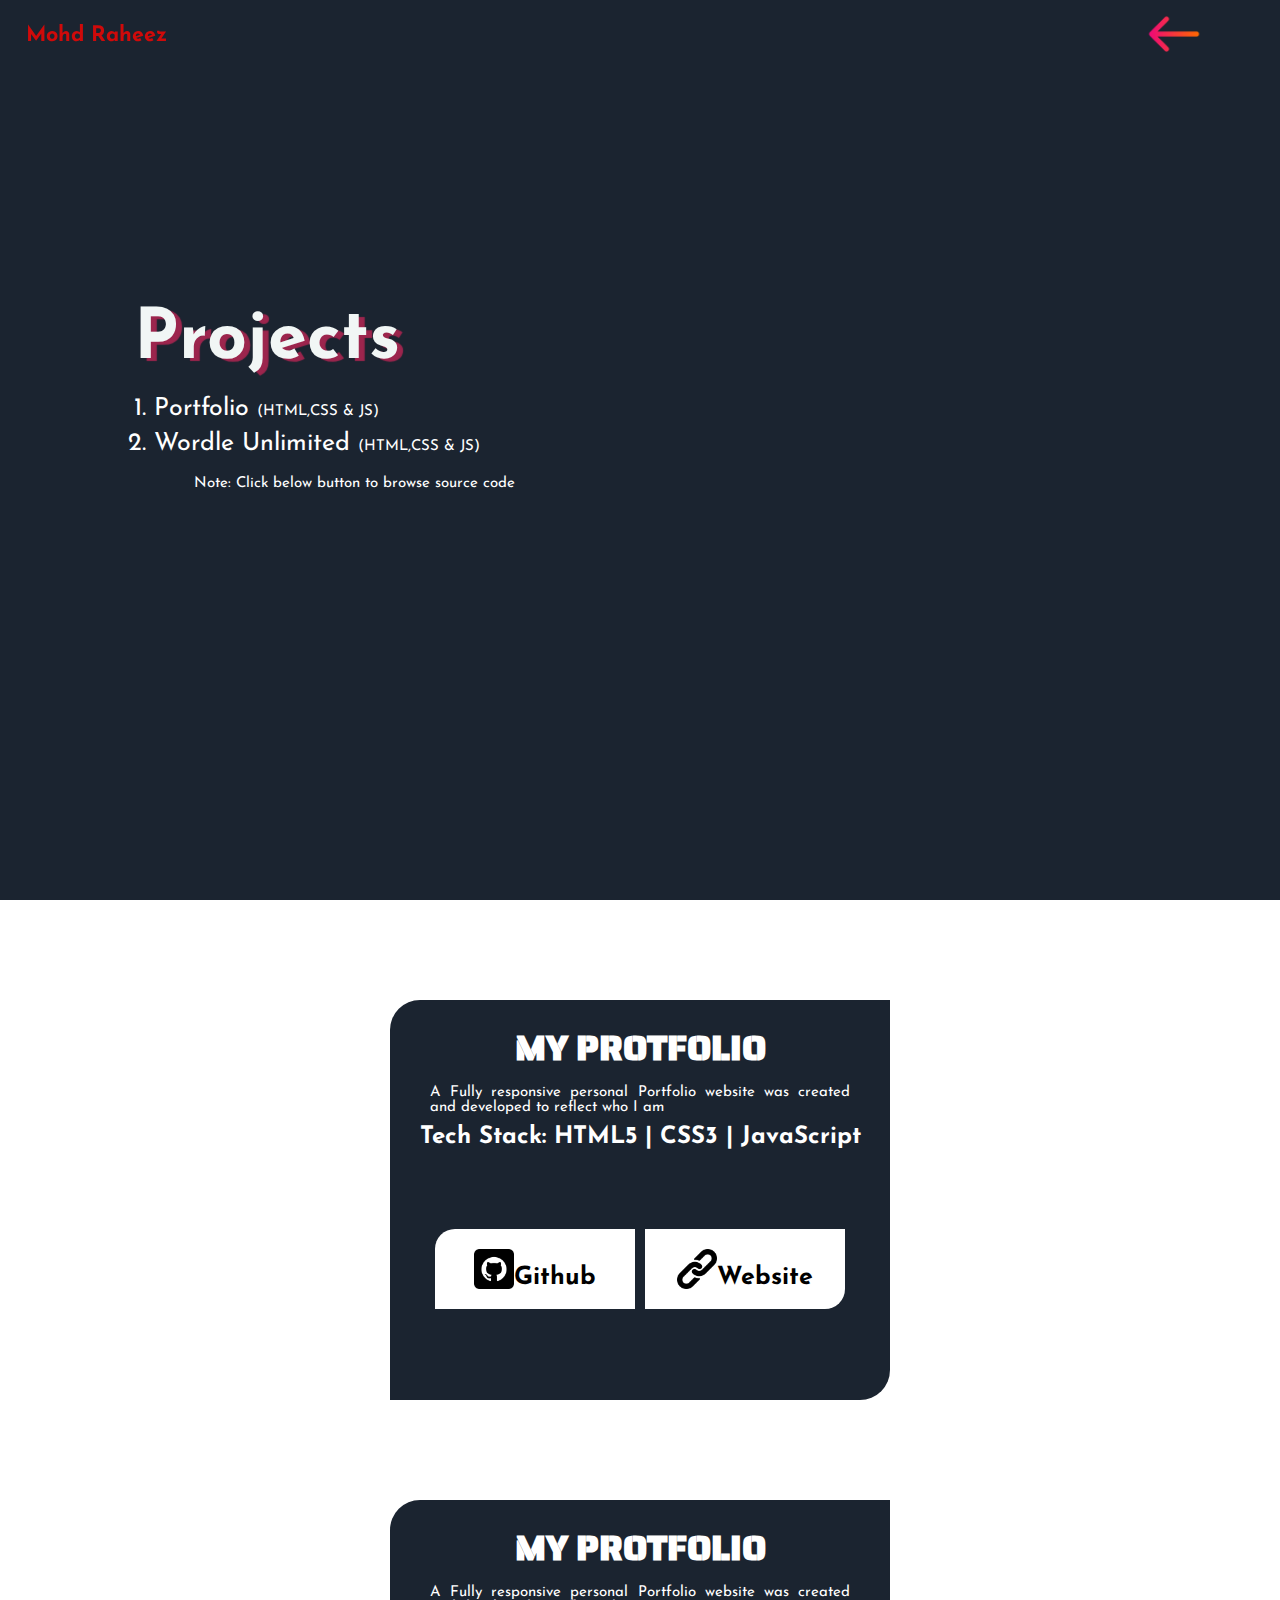
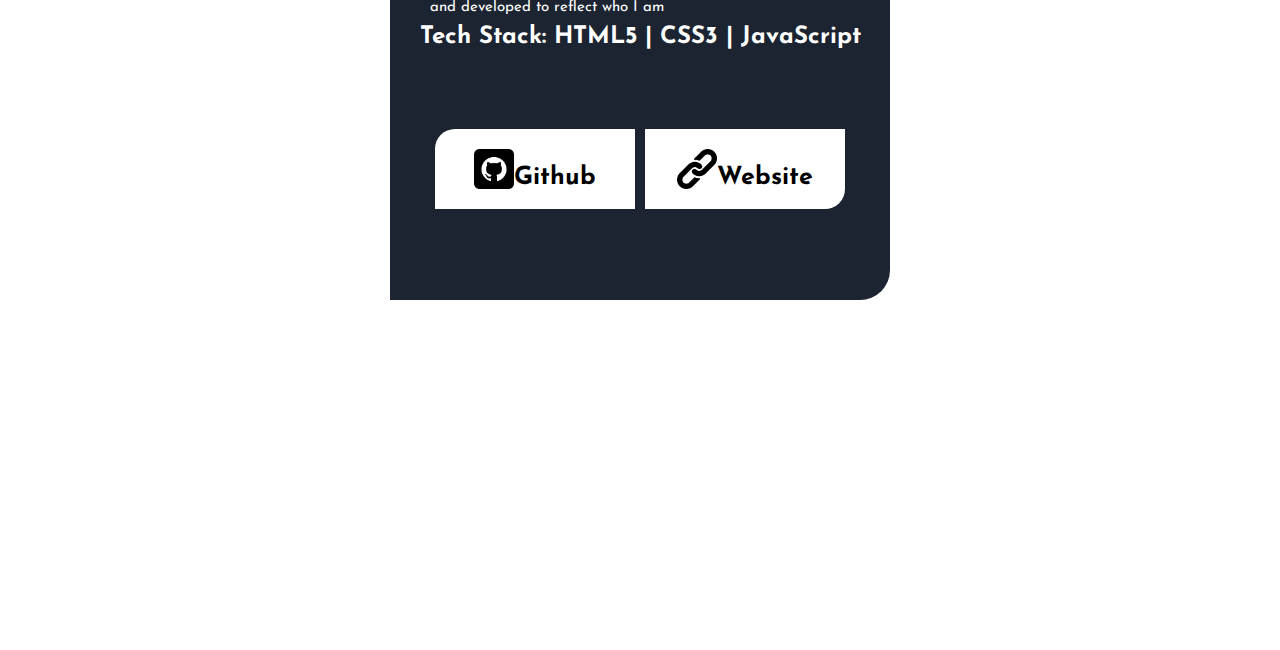
==== project.html @ 9c0777cc "Add files via upload" ====
<!DOCTYPE html>
<html lang="en">
<head>
    <meta charset="UTF-8">
    <meta http-equiv="X-UA-Compatible" content="IE=edge">
    <meta name="viewport" content="width=device-width, initial-scale=1.0">
    <link rel="stylesheet" href="styles.css">
    <link rel="stylesheet" href="project.css">
    <title>mohd raheez</title>
    
</head>
<body>
    <div class="main">
        <div class="nav">
            <div class="navtitle">
                <h2>Mohd Raheez</h2>
            </div>
            <div class="navelem">
                <button class="open"><img class="btnimg" src="public/back.png" alt="back" style="width:60px"></button>
            </div>
        </div>
    </div>

    <div class="projects" id="projects">
        <h1 class="projectheading">Projects</h1>
        <ol class="projectlist">
            <li>Portfolio <span>(HTML,CSS & JS)</span></li>
            <li>Wordle Unlimited <span>(HTML,CSS & JS)</span></li>
            <p>Note: Click below button to browse source code</p>
        </ol>
    </div>

    <div class="projectslist">

        <div class="project1">
            <h1 class="projecthead">MY PROTFOLIO</h1>
            <p>A Fully responsive personal Portfolio website was 
                created and developed to reflect who I am
            </p>
            <h2>Tech Stack: HTML5 | CSS3 | JavaScript </h2>
            <div class="projectitems">
                <div class="item1">
                    <img src="public/github.png" alt="js.png" class="itemimg">
                    <h3>Github</h3>
                </div>
                
                <div class="item2">
                    <img src="public/link.png" alt="link.png" class="itemimg">
                    <h3>Website</h3>
                </div>
            </div>
        </div>

            <div class="project2">
                <h1 class="projecthead">MY PROTFOLIO</h1>
                <p>A Fully responsive personal Portfolio website was 
                    created and developed to reflect who I am
                </p>
                 <h2>Tech Stack: HTML5 | CSS3 | JavaScript </h2>
                 
                <div class="projectitems">
                    <div class="item1">
                        <img src="public/github.png" alt="js.png" class="itemimg">
                        <h3>Github</h3>
                    </div>
                    
                    <div class="item2">
                        <img src="public/link.png" alt="link.png" class="itemimg">
                        <h3>Website</h3>
                    </div>
                </div>
        </div>
    </div>

    <script>
        setTimeout(()=>{
            document.querySelector('.box').style.display = 'none';
        },1500)
    </script>
</body>
</html>
---- styles.css ----
@import url('https://fonts.googleapis.com/css2?family=Josefin+Sans&display=swap');
@import url('https://fonts.googleapis.com/css2?family=Lobster&display=swap');
@import url('https://fonts.googleapis.com/css2?family=Chivo+Mono&display=swap');

* {
    margin: 0;
    padding: 0;
}

body {
    background-color: #1B2430;
    font-family: 'Josefin Sans', sans-serif;
    color: white;
    overflow: hidden;
    height: 600vh;
}

.nav {
    display: flex;
    width: 100%;
    height: 70px;
    justify-content: space-between;
    align-items: center;
    position: fixed;
}

.navelem {
    width: 40%;
    display: flex;
    justify-content: space-around;
    align-items: center;
    margin-right: 5%;
    font-size: 80%;

}

.div1 {
    position: absolute;
    pointer-events: none;
    filter: drop-shadow(0 0 15px rgb(0 0 0 / .5));
    animation: fadeInOut 1s linear infinite;
}

@keyframes fadeInOut {

    0%,
    100% {
        opacity: 0;
    }

    20%,
    80% {
        opacity: 1;
    }
}

.star {
    position: absolute;
    width: 100%;
    height: 100%;
    animation: moveShape 1s linear infinite;
    opacity: 0.4;
}

@keyframes moveShape {
    0% {
        transform: translate(0) rotate(0deg);
    }

    100% {
        transform: translate(100px) rotate(360deg);
    }
}

.b1,
.b2,
.b3,
.b4,
.b5 {
    visibility: hidden;
}

.btn {
    font-family: 'Chivo Mono', monospace;
    height: 40px;
    width: 80px;
    background-color: white;
    color: #1B2430;
    border: #1B2430;
    border-top-left-radius: 10px;
    border-bottom-right-radius: 10px;
    position: relative;
    animation: menuin 1s;
    z-index: 0;
    visibility: visible;
}

.btnout {
    animation: menuout 1s;
}

@keyframes menuin {
    0% {
        opacity: 0;
        left: 550px;
    }

    100% {
        opacity: 1;
        left: 0px;
    }
}

@keyframes menuout {
    0% {
        opacity: 1;
        left: 0;
    }

    100% {
        opacity: 0;
        left: 550px;
    }
}

.btn:hover {
    background-color: #68B984;
    box-shadow: 3px 3px 1px white;
}



.navtitle {
    font-size: 90%;
    margin-left: 2%;
}

.open {
    background: transparent;
    border: transparent;
    z-index: 1;
}

.open>img {
    width: 35px;
}

.sidenav {
    position: fixed;
    display: flex;
    width: 10%;
    height: 100%;
    flex-direction: column-reverse;
    z-index: 0;
    justify-content: center;
    align-items: center;
    bottom: 0;
    background-color: #1B2430;
}

.nav {
    z-index: 1;
}

.navtitle {
    z-index: 1;
}

.hr {
    position: relative;
    width: 20px;
    height: 2px;
    background-color: white;
    margin-bottom: 40px;
}

.hrx {
    position: relative;
    animation: widthincrease 1s;
    width: 40px;
    background-color: #9C254D;
    border-color: #9C254D;
}

@keyframes widthincrease {
    0% {
        width: 20px;
    }

    100% {
        width: 40px;
    }
}

.sidescroller {
    display: flex;
    position: relative;
    bottom: 0;
    flex-direction: column;
    height: 30%;
    justify-content: space-around;
    right: 10%;

}

.scrolltitle {
    transform: rotate(90deg);
}

.scrollhr {
    transform: rotate(90deg);
    margin-top: 70px;
    background-color: white;
}


.sidehr {
    width: 50px;
    margin-bottom: 100px;
}


.box {
    display: flex;
    width: 100%;
    height: 100%;
    justify-content: center;
    align-items: center;
    position: fixed;
    left: 30%;
    top: 0;
    z-index: 0;
}

.a {
    width: 1450px;
    height: 1450px;
    border-radius: 725px;
    background-color: white;
    position: fixed;
    opacity: 0.05;
}

.b {
    width: 1300px;
    height: 1300px;
    border-radius: 650px;
    background-color: white;
    position: fixed;
    opacity: 0.05;
}

.c {
    width: 1150px;
    height: 1150px;
    border-radius: 575px;
    background-color: white;
    position: fixed;
    opacity: 0.05;
}


.d {
    width: 1000px;
    height: 1000px;
    border-radius: 500px;
    background-color: white;
    position: fixed;
    opacity: 0.05;
}


.e {
    background-color: white;
    width: 850px;
    height: 850px;
    border-radius: 425px;
    position: fixed;
    opacity: 0.05;
}

.f {
    background-color: white;
    width: 700px;
    height: 700px;
    border-radius: 350px;
    position: fixed;
    opacity: 0.05;
}

.g {
    background-color: white;
    width: 550px;
    height: 550px;
    border-radius: 275px;
    position: fixed;
    opacity: 0.05;
}

.h {
    width: 400px;
    height: 400px;
    border-radius: 200px;
    background-color: white;
    position: relative;
    opacity: 0.05;
}

.i {
    width: 400px;
    height: 400px;
    border-radius: 200px;
    background-color: white;
    position: relative;
    opacity: 1;
    animation: fadeInG 1.2s;
    background-image: url('public/photo.jpg');
    background-repeat: no-repeat;
    background-size: cover;
    animation-timing-function: ease;

}

@keyframes fadeInG {
    0% {
        opacity: 0;
        right: -60rem;
    }

    100% {
        opacity: 1;
        right: 0;
    }
}


.home,
.about,
.skills,
.projects,
.contact,
.aboutdiv,
.skillsdiv,
.projectdiv,
.contactdiv {
    display: flex;
    flex-direction: column;
    position: absolute;
    left: 10.5%;
    z-index: -1;
    height: 100%;
    justify-content: center;
}


.aboutinnerdiv {
    display: flex;
    flex-direction: row;
    width: 100%;
    align-items: center;
}

.about-img {
    width: 140%;
    z-index: -1;
    float: right;
    position: relative;
    right: 5%;

}

.about,
.aboutdiv {
    top: 100%;
}

.aboutmaincontent {
    z-index: 1;
}

.skills,
.skillsdiv {
    top: 200%;
}

.projects,
.projectdiv {
    top: 300%;
}

.contact,
.contactdiv {
    top: 400%;
    z-index: 1;
}

.first,
.last {
    font-size: 5rem;
    letter-spacing: 3px;
    color: #F1F6F5;
    text-shadow: 10px 3px 10px black;
}

.headinghr,
.headinghr2,
.contacthr,
.contacthr2 {
    width: 100px;
    height: 5px;
    background-color: #9C254D;
    border-radius: 1px;
    border-color: #9C254D;
}

.headinghr,
.contacthr {
    position: relative;
    top: 5px;
    left: 1%;
}

.headinghr2,
.contacthr2 {
    position: relative;
    top: 20px;
    left: 10%;
}

.skill {
    position: relative;
    top: 55px;
    left: 1%;
    font-size: 25px;
}


.mail {
    font-size: 25px;
    text-decoration: none;
    color: white;
    cursor: pointer;
}

.mail:hover {
    opacity: 0.3;
    color: #D1D1D1;
}

.social {
    display: block;
    z-index: 1;
}

.projectlist{
    width: 500px;
    height: 200px;
    padding-left: 20px;
    padding-top: 20px;
}

.projectlist >li{
    margin-bottom: 10px;
    font-size: 25px;
}

.projectlist >li >span,.projectlist>p{
    font-size: 15px;
}

.projects{
    z-index: 0;
}
.showmore{
    position: relative;
    width: 200px;
    height: 50px;
    border-radius: 50px;
    border:none;
    background-color:#D2001A;
    color:white;
    font-family: 'Josefin Sans', sans-serif;
    font-size: 20px;
}

.showmore:hover{
    animation: moveup 1s;
    top:-10px;
    opacity:0.7;

}

@keyframes moveup {
    0%{
        top:0;
        opacity: 1;
    }
    100%{
        top:-10px;
    }
}



#instagram,
#linkedin,
#github,
#facebook,
#twitter{
    color:white;
}

#instagram:hover {
    color: #C13584;
}

#linkedin:hover {
    color: #0077b5;
}

#github:hover {
    color: black;
}

#facebook:hover {
    color: #4267B2;
}

#twitter:hover {
    color: #00ACEE;
}



.aboutheading,
.skillsheading,
.projectheading {
    color: #F1F6F5;
    text-shadow: 6px 3px 1px #9C254D;
    font-size: 70px;
}

.contactheading {
    color: #F1F6F5;
    text-shadow: 6px 3px 1px #9C254D;
    font-size: 5rem;
    letter-spacing: 4px;
}

.aboutcontent,
.skillcontent,
.contactinfo {
    font-family: 'Chivo Mono', monospace;
    margin-top: 20px;
    font-size: 21px;
    text-align: justify;
    width: 95%;
}
.aboutcontent {
    font-size: 21px;
}

.aboutlink {
    margin-top: 10%;
}

.aboutcontentdiv,
.skillcontentdiv,
.contactcontentdiv {
    width: 600px;
}

.skilllist {
    background-color: transparent;
    width: 620px;
    height: 650px;
    position: absolute;
    right: -105%;
    z-index: -1;

}

.skillset {
    background-color: white;
    opacity: 0.4;
    box-shadow: 20px 20px 0px black;
}

.list {
    font-family: 'Josefin Sans', sans-serif;
    display: flex;
    flex-direction: column;
    justify-content: space-between;
    height: 90%;
    color: black;
    z-index: 1;
    opacity: 1;
    list-style-type: none;
    padding: 30px;
}

.listhr {
    height: 2px;
    border-color: black;
    background: rgb(0, 34, 68);
}

.C {
    background: linear-gradient(to right, black 85%, white 85%);
}

.cpp {
    background: linear-gradient(to right, black 90%, white 90%);
}

.java {
    background: linear-gradient(to right, black 70%, white 70%);
}

.python {
    background: linear-gradient(to right, black 65%, white 65%);
}

.js {
    background: linear-gradient(to right, black 90%, white 90%);
}

.html {
    background: linear-gradient(to right, black 85%, white 85%);
}

.css {
    background: linear-gradient(to right, black 90%, white 90%);
}

.nodeJS {
    background: linear-gradient(to right, black 50%, white 50%);
}

.express {
    background: linear-gradient(to right, black 50%, white 50%);
}

.GG {
    background: linear-gradient(to right, black 60%, white 60%);
}

.sql {
    background: linear-gradient(to right, black 60%, white 60%);
}

.mongoDB {
    background: linear-gradient(to right, black 40%, white 40%);
}

.skillspan,
.aboutname {
    font-family: 'Josefin Sans', sans-serif;
    color: #F1F6F5;
    text-shadow: 3px 1px 1px #9C254D;
}

.fadein {
    animation: fadein 1.2s;
}

@keyframes fadein {
    0% {
        opacity: 0;
        left: -60rem;
    }

    100% {
        opacity: 1;
        left: 10%;
    }
}

.fadeout {
    animation: fadeout 1.2s;
}

@keyframes fadeout {
    0% {
        opacity: 1;
        top: 0%;
    }

    100% {
        opacity: 0;
        top: -100%;
    }
}

.fadeoutabout {
    animation: fadeoutabout 1.5s;
}

.fadeoutskills {
    animation: fadeoutskills 1.5s;
}

.fadeoutprojects {
    animation: fadeoutprojects 1.5s;
}

.fadeoutcontact {
    animation: fadeoutcontact 1.5s;
}

@keyframes fadeoutabout {
    0% {
        opacity: 1;
        top: 100%;
    }

    100% {
        opacity: 0;
        top: 0%;
    }
}

@keyframes fadeoutskills {
    0% {
        opacity: 1;
        top: 200%;
    }

    100% {
        opacity: 0;
        top: 100%;
    }
}

@keyframes fadeoutprojects {
    0% {
        opacity: 1;
        top: 300%;
    }

    100% {
        opacity: 0;
        top: 200%;
    }
}

@keyframes fadeoutcontact {
    0% {
        opacity: 1;
        top: 400%;
    }

    100% {
        opacity: 0;
        top: 300%;
    }
}

@media screen and (max-width: 1100px) {
    .about-img {
        width: 600px;
        right: 60%;
    }
}



@media screen and (max-width: 999px) {

    .a {
        width: 1000px;
        height: 1000px;
        border-radius: 500px;
    }

    .b {
        width: 900px;
        height: 900px;
        border-radius: 450px;
    }

    .c {
        width: 800px;
        height: 800px;
        border-radius: 400px;
    }

    .d {
        width: 700px;
        height: 700px;
        border-radius: 350px;
    }

    .e {
        width: 600px;
        height: 600px;
        border-radius: 300px;
    }

    .f {
        width: 500px;
        height: 500px;
        border-radius: 250px;
    }

    .g {
        width: 400px;
        height: 400px;
        border-radius: 200px;
    }

    .h,
    .i {
        width: 300px;
        height: 300px;
        border-radius: 150px;
    }

    .about-img {
        content: url("public/aboutres.jpg");
        width: 450px;
        right: 90%;
    }
}


@media screen and (max-width: 768px) {


    .navelem,
    .navtitle {
        font-size: 80%;
    }

    .navtitle {
        margin-left: 10%;
    }

    .sidenav {

        width: 100%;
        height: 50px;
        flex-direction: row-reverse;
        justify-content: space-between;
        bottom: 0px;
    }

    .hr {
        width: 20px;
        height: 2px;
        background-color: white;
        margin-bottom: 150%;
    }

    .hrx {
        width: 30px;
        background-color: #CF1020;
        animation: widthincrease 1s;
    }

    @keyframes widthincrease {
        0% {
            width: 20px;
        }

        100% {
            width: 30px;
        }
    }

    .sidehr {
        width: 30px;
        position: relative;
        left: 35%;
        transform: rotate(-90deg);
        margin-top: 0;
        margin-bottom: 0px;
    }

    .sidescroller {
        display: flex;
        position: relative;
        right: 5%;
        align-items: center;
        flex-direction: row;

    }

    .scrolltitle {
        font-size: 13px;
        position: relative;
        right: 10%;
        transform: rotate(0deg);
    }

    .scrollhr {
        background-color: white;
        width: 1px;
        height: 25px;
        transform: rotate(0deg);
        margin-top: 0px;
    }

    .box {
        height: 100%;
        position: fixed;
        left: 0;
        top: -29%;
    }

    .a {
        width: 650px;
        height: 650px;
        border-radius: 325px;
    }

    .b {
        width: 570px;
        height: 570px;
        border-radius: 285px;
    }

    .c {
        width: 500px;
        height: 500px;
        border-radius: 250px;
    }

    .d {
        width: 440px;
        height: 440px;
        border-radius: 220px;
    }

    .e {
        width: 380px;
        height: 380px;
        border-radius: 190px;
    }

    .f {
        width: 320px;
        height: 320px;
        border-radius: 165px;
    }

    .g {
        width: 260px;
        height: 260px;
        border-radius: 130px;
    }

    .h {
        width: 200px;
        height: 200px;
        border-radius: 100px;
    }

    .home {
        width: 80%;
        top: 0%;
        left: 10%;
    }

    .first,
    .last,
    .aboutheading,
    .skillsheading,
    .projectheading,
    .contactheading {
        font-size: 2.5rem;
        letter-spacing: 2px;
    }

    .headinghr,
    .headinghr2 {
        width: 55px;
        height: 3px;
        border-radius: 10px;
    }

    .aboutcontent,
    .skillcontent {
        font-size: 1.1rem;
    }

    .aboutcontentdiv,
    .skillcontentdiv,
    .contactcontentdiv {
        width: 330px;
    }

    .aboutlink {
        margin-top: 10%;
        font-size: 1.5rem;
    }

    .headinghr2 {
        top: 14px;
    }

    .skill {
        top: 22px;
        font-size: 22px;
    }

    .contacthr,
    .contacthr2 {
        width: 100px;
        height: 2px;
    }

    .contacthr2 {
        position: relative;
        left: 15%;
        margin-top: 10px;
    }

    .mail {
        font-size: 1.2rem;
    }


}

@media screen and (max-width: 281px) {
    .sidescroller {
        right: 5%;
    }

    .scrolltitle {
        font-size: 10px;
        right: 5%;
    }

    .hr {
        margin-bottom: 100%;
    }

    .aboutcontentdiv,
    .skillcontentdiv,
    .contactcontentdiv {
        width: 250px;
    }

    .aboutcontent,
    .skillcontent {
        font-size: 0.8rem;
    }
}


@media screen and (max-width:768px) {
    .about-img {
        width: 370px;
        right: 10%;
        opacity: 1;
    }
}

@media screen and (max-width:541px) {
    .about-img {
        width: 300px;
        right: 60%;
        opacity: 1;
    }
}

@media screen and (max-width:415px) {
    .about-img {
        width: 290px;
        right: 95%;
    }
}

@media screen and (max-width:376px) {
    .about-img {
        width: 280px;
        right: 100%;
    }
}


@media screen and (max-width:361px) {
    .about-img {
        width: 275px;
        right: 105%;
    }
}


@media screen and (max-width:281px) {
    .about-img {
        width: 220px;
        right: 105%;
    }
}
---- project.css ----
@import url('https://fonts.googleapis.com/css2?family=Saira+Stencil+One&display=swap');
body{
    background-color: white;
    overflow:inherit;
    height:100vh;
}

.main{
    background-color: #1B2430;
    width:100%;
    height:100vh;
}

.navelem{
    width: 6.5%;
}

.navtitle{
    color:#CF0A0A;
}
.projects{
    top:0;
}

.projectslist{
    display: flex;
    width:100%;
    height: 150%;
    flex-direction: column;
    position: absolute;
    top:100%;
    align-items: center;
}

.project1,.project2{
    width:500px;
    height: 400px;
    background-color:#1B2430;
    display: flex;
    align-items: center;
    flex-direction: column;
    margin-top: 100px;
    border-top-left-radius: 30px;
    border-bottom-right-radius: 30px;
}



p{
    text-align: justify;
    padding:40px;
    padding-top:10px;
    padding-bottom: 10px;
    font-size: 15px;
}

.projecthead{
    font-family: 'Saira Stencil One', cursive;
    padding-top: 20px;
    font-size:35px;
}

.projectitems{
    display: flex;
    position: relative;
    top: 20%;
    justify-content: space-around;
}

.item1,.item2{
    display: flex;
    background-color: white;
    width: 200px;
    margin-right: 10px;
    height: 80px;
    justify-content: center;
    align-items: center;
    flex-direction: row;
}

.item1{
    border-top-left-radius: 20px;
}

.item2{
    border-bottom-right-radius: 20px;
}

.item1>h3,.item2>h3{
    font-size: 25px;
    position: relative;
    top:10%;
    color:black
}

.item2{
    margin-right: 0;
}

.itemimg{
    width: 40px;
    height: 40px;
}
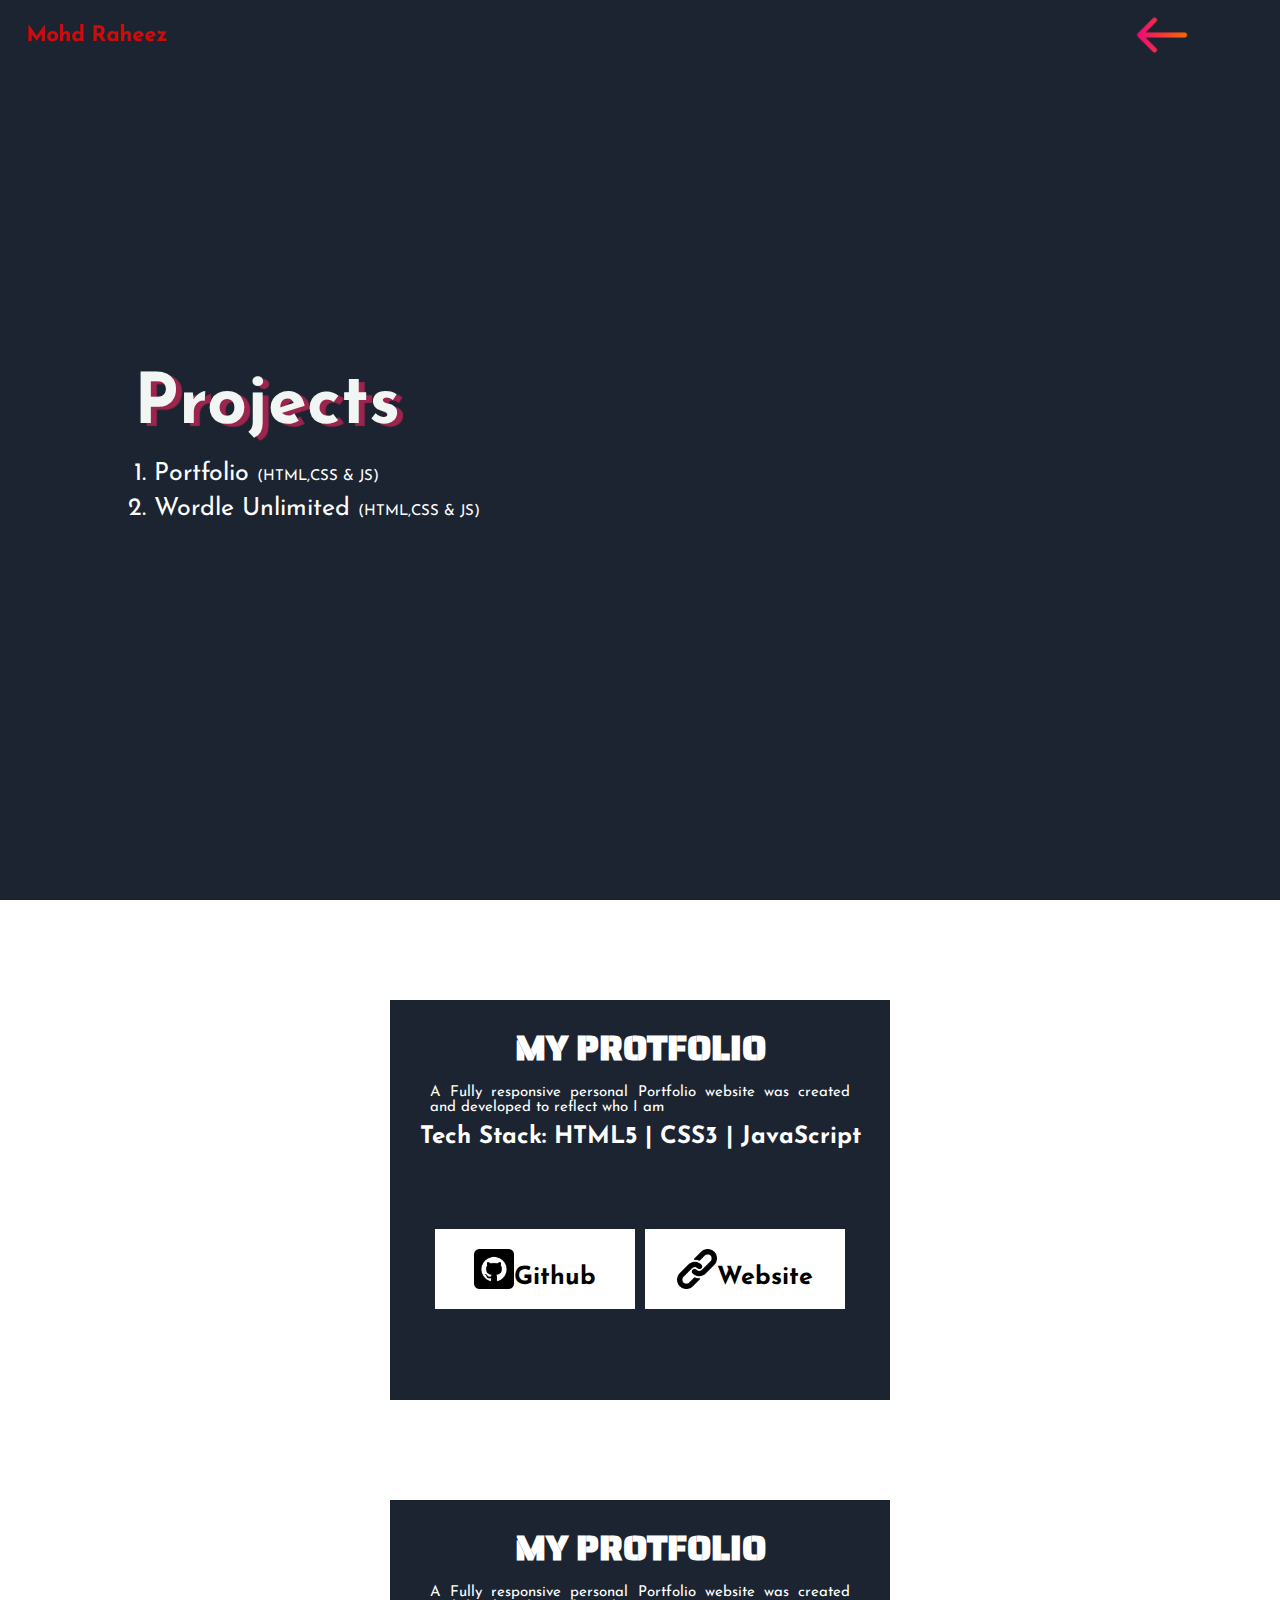
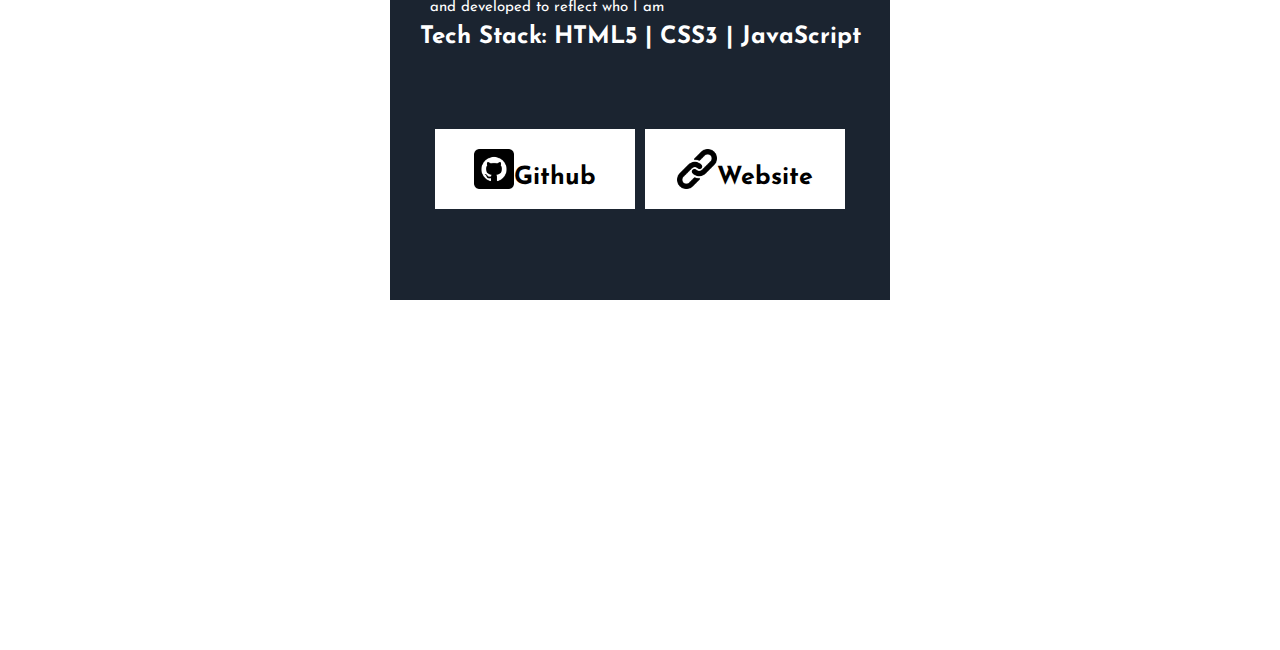
==== commit a6c52fff: "Add files via upload" ====
--- a/project.html
+++ b/project.html
@@ -16,7 +16,7 @@
                 <h2>Mohd Raheez</h2>
             </div>
             <div class="navelem">
-                <button class="open"><img class="btnimg" src="public/back.png" alt="back" style="width:60px"></button>
+                <button class="open"><img class="pbtnimg" src="public/back.png" alt="back" style="width:60px"></button>
             </div>
         </div>
     </div>
@@ -26,7 +26,6 @@
         <ol class="projectlist">
             <li>Portfolio <span>(HTML,CSS & JS)</span></li>
             <li>Wordle Unlimited <span>(HTML,CSS & JS)</span></li>
-            <p>Note: Click below button to browse source code</p>
         </ol>
     </div>
 
@@ -69,13 +68,15 @@
                         <h3>Website</h3>
                     </div>
                 </div>
-        </div>
+            </div>
+            
     </div>
 
     <script>
-        setTimeout(()=>{
-            document.querySelector('.box').style.display = 'none';
-        },1500)
+        document.querySelector('.open').addEventListener('click',()=>{
+            window.location.href = 'index.html#projects';
+        })
+
     </script>
 </body>
 </html>--- a/styles.css
+++ b/styles.css
@@ -34,13 +34,6 @@
 
 }
 
-.div1 {
-    position: absolute;
-    pointer-events: none;
-    filter: drop-shadow(0 0 15px rgb(0 0 0 / .5));
-    animation: fadeInOut 1s linear infinite;
-}
-
 @keyframes fadeInOut {
 
     0%,
@@ -51,24 +44,6 @@
     20%,
     80% {
         opacity: 1;
-    }
-}
-
-.star {
-    position: absolute;
-    width: 100%;
-    height: 100%;
-    animation: moveShape 1s linear infinite;
-    opacity: 0.4;
-}
-
-@keyframes moveShape {
-    0% {
-        transform: translate(0) rotate(0deg);
-    }
-
-    100% {
-        transform: translate(100px) rotate(360deg);
     }
 }
 
@@ -86,9 +61,9 @@
     width: 80px;
     background-color: white;
     color: #1B2430;
-    border: #1B2430;
-    border-top-left-radius: 10px;
-    border-bottom-right-radius: 10px;
+    border-top-left-radius: 0 ;
+    border-bottom-right-radius: 0; 
+    border:1px solid #1B2430;
     position: relative;
     animation: menuin 1s;
     z-index: 0;
@@ -114,12 +89,10 @@
 @keyframes menuout {
     0% {
         opacity: 1;
-        left: 0;
     }
 
     100% {
         opacity: 0;
-        left: 550px;
     }
 }
 
@@ -139,6 +112,7 @@
     background: transparent;
     border: transparent;
     z-index: 1;
+    margin-right: 2%;
 }
 
 .open>img {
@@ -454,7 +428,6 @@
 
 .projectlist{
     width: 500px;
-    height: 200px;
     padding-left: 20px;
     padding-top: 20px;
 }
@@ -481,6 +454,7 @@
     color:white;
     font-family: 'Josefin Sans', sans-serif;
     font-size: 20px;
+    margin-top: 5%;
 }
 
 .showmore:hover{
@@ -582,7 +556,7 @@
 
 .skillset {
     background-color: white;
-    opacity: 0.4;
+    opacity: 0.7;
     box-shadow: 20px 20px 0px black;
 }
 
@@ -836,6 +810,14 @@
         margin-left: 10%;
     }
 
+    .open {
+        margin-right: 5%;
+    }
+
+    .open>img {
+        width: 25px;
+    }
+
     .sidenav {
 
         width: 100%;
@@ -972,6 +954,10 @@
         letter-spacing: 2px;
     }
 
+    .skillsheading{
+        font-size: 2.1rem;
+    }
+
     .headinghr,
     .headinghr2 {
         width: 55px;
@@ -979,11 +965,12 @@
         border-radius: 10px;
     }
 
-    .aboutcontent,
+    .aboutcontent{
+        font-size: 1rem;
+    }
     .skillcontent {
-        font-size: 1.1rem;
-    }
-
+        font-size: 0.8rem;
+    }
     .aboutcontentdiv,
     .skillcontentdiv,
     .contactcontentdiv {
@@ -1020,6 +1007,65 @@
         font-size: 1.2rem;
     }
 
+    .skills{
+        display: flex;
+        flex-direction: column;
+    }
+
+
+    .skilllist {
+        position: relative;
+        width: 90%;
+        height: 40%;
+        right: 0%;
+        left: 0;    
+        background-color: white;
+    }
+    
+    .skillset {
+        display: none;
+    }
+    
+    .list {
+        height: 90%;
+        padding: 20px;
+        font-size: 12px;
+    }
+
+    .projectlist{
+        width: 90%;
+    }
+
+    .navelem {
+        width: 30%;
+        position: absolute;
+        align-items: center;
+        flex-direction: column;
+        right: 0%;
+        top:65%;
+        margin-right: 0%;
+        font-size: 80%;
+    }
+
+    .btn{
+        border-top-left-radius: 0 ;
+        border-bottom-right-radius: 0; 
+        border:1px solid #1B2430;
+        animation: menuin .5s;
+    }
+
+    @keyframes menuout {
+        0% {
+            opacity: 1;
+            left: 0;
+        }
+    
+        100% {
+            opacity: 0;
+            left: 550px;
+        }
+    }
+
 
 }
 
--- a/project.css
+++ b/project.css
@@ -2,13 +2,28 @@
 body{
     background-color: white;
     overflow:inherit;
-    height:100vh;
+    height:200vh;
+}
+
+.nav{
+    position:absolute;
+    z-index: 1;
 }
 
 .main{
     background-color: #1B2430;
     width:100%;
     height:100vh;
+}
+
+.pbtnimg{
+    display: block;
+    height: 60px;
+}
+
+.open{
+    z-index: 1;
+    position: absolute;
 }
 
 .navelem{
@@ -40,11 +55,7 @@
     align-items: center;
     flex-direction: column;
     margin-top: 100px;
-    border-top-left-radius: 30px;
-    border-bottom-right-radius: 30px;
 }
-
-
 
 p{
     text-align: justify;
@@ -78,14 +89,6 @@
     flex-direction: row;
 }
 
-.item1{
-    border-top-left-radius: 20px;
-}
-
-.item2{
-    border-bottom-right-radius: 20px;
-}
-
 .item1>h3,.item2>h3{
     font-size: 25px;
     position: relative;
@@ -102,3 +105,38 @@
     height: 40px;
 }
 
+@media screen and (max-width:768px) {
+    .project1,.project2{
+        width:300px;
+        height: 300px;
+    }
+
+    .item1,.item2{
+        width: 100px;
+        margin-right: 10px;
+        height: 50px;
+    }
+
+    .itemimg{
+        width: 20px;
+        height: 20px;
+    }
+
+    h2{
+        font-size: 15px;
+    }
+
+    .item1>h3,.item2>h3{
+        font-size: 15px;
+    }
+
+    .projecthead{
+        font-size:25px;
+    }
+
+    .open{
+        right: 10px;
+        bottom:-20px;
+    }
+    
+}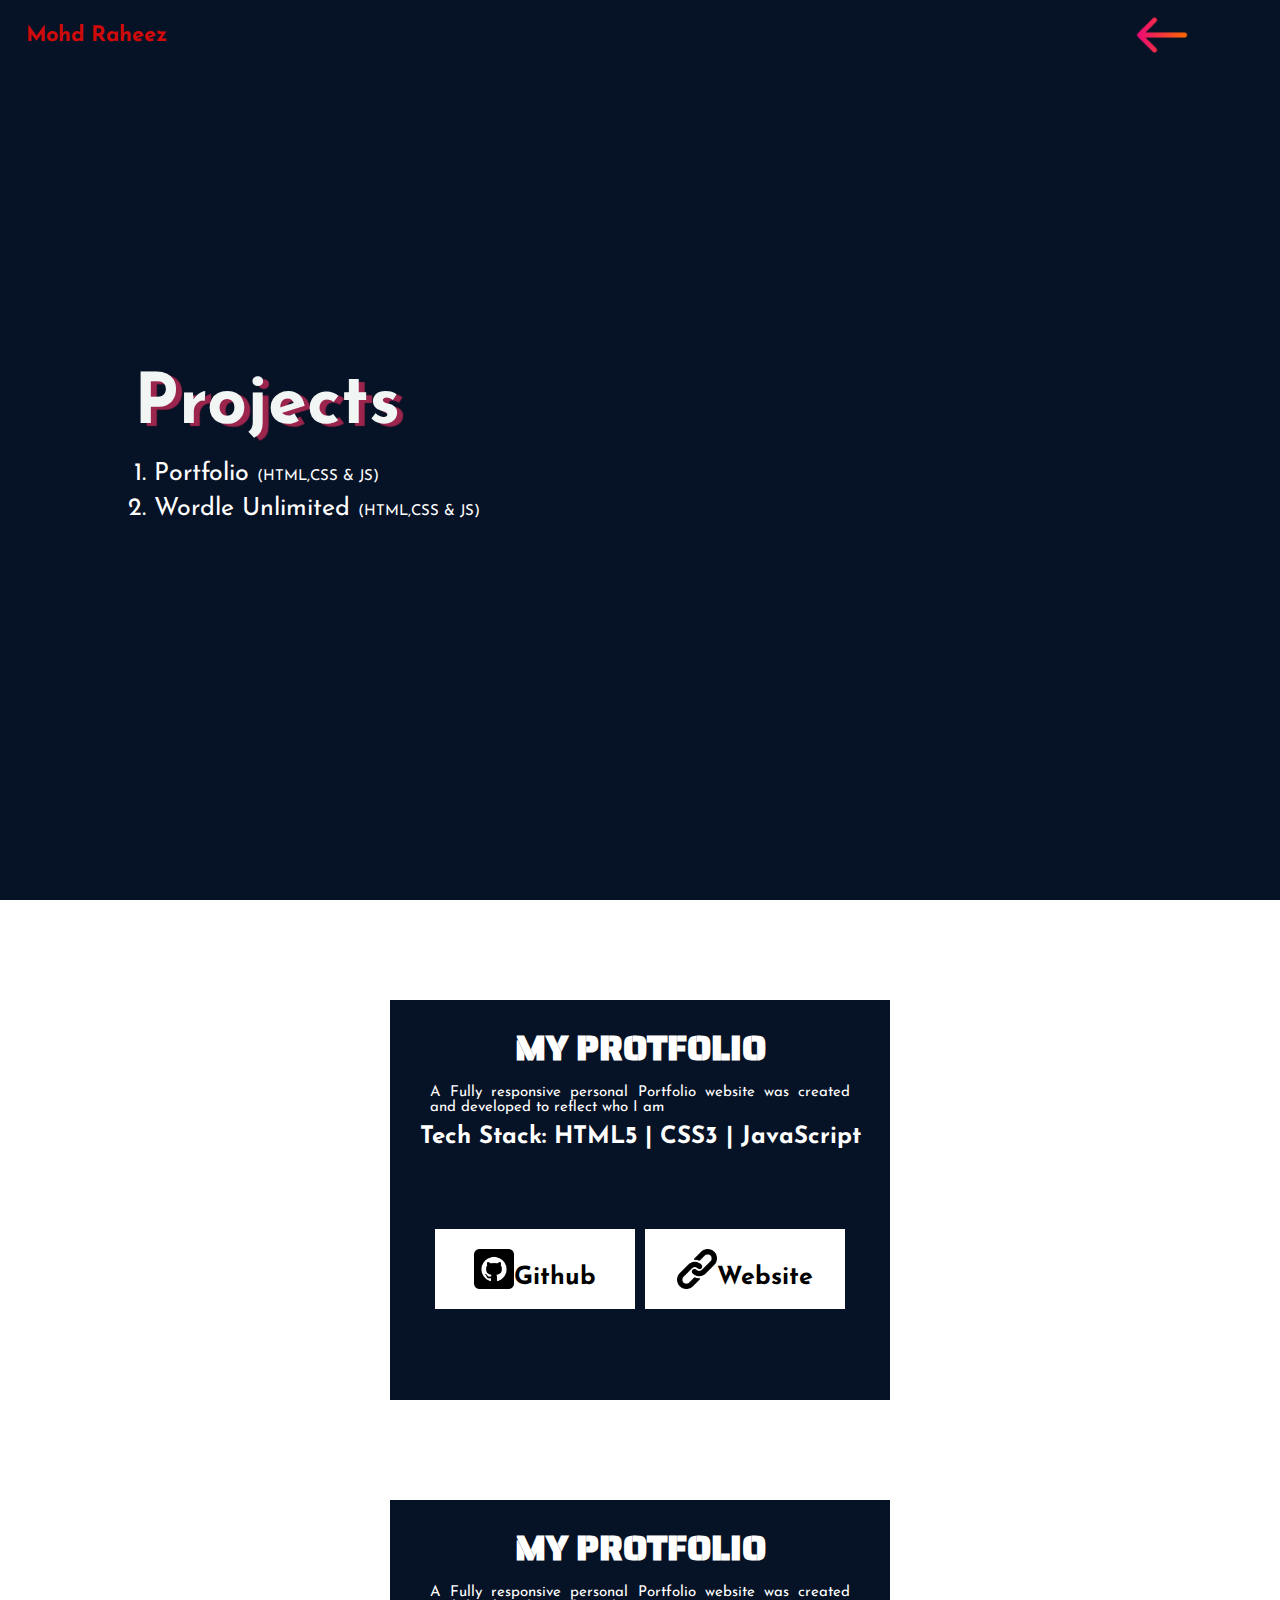
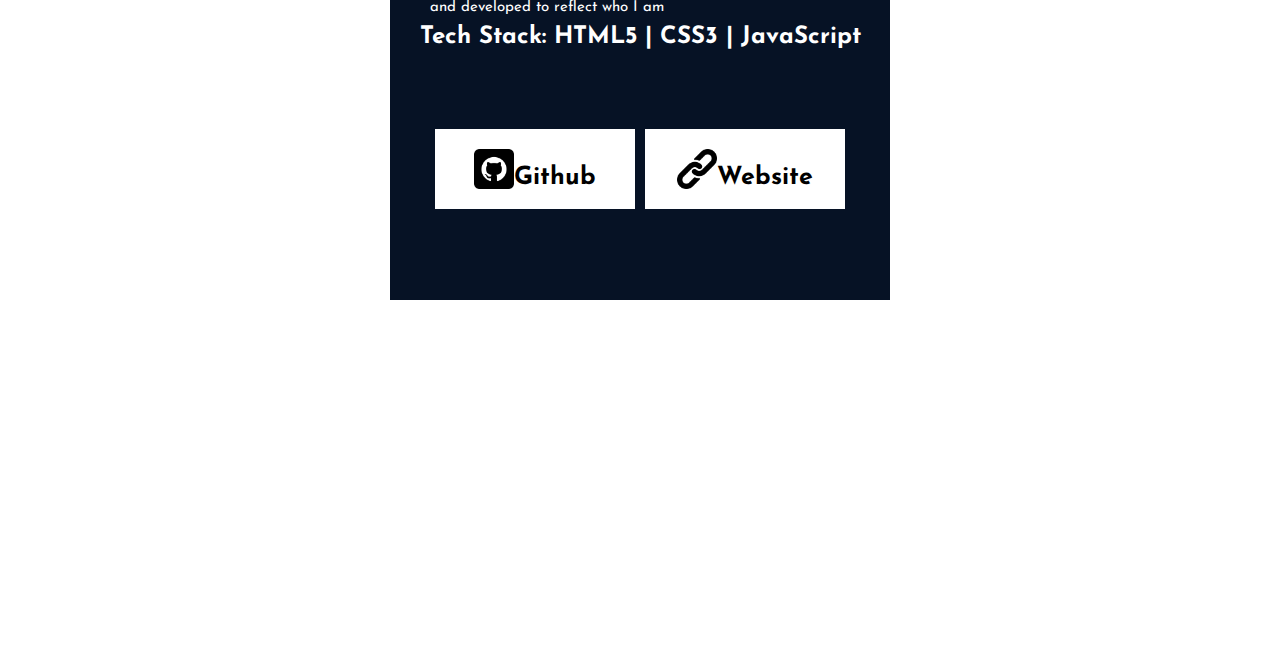
==== commit de313cc7: "Add files via upload" ====
--- a/project.html
+++ b/project.html
@@ -10,6 +10,7 @@
     
 </head>
 <body>
+    
     <div class="main">
         <div class="nav">
             <div class="navtitle">
--- a/styles.css
+++ b/styles.css
@@ -13,6 +13,27 @@
     color: white;
     overflow: hidden;
     height: 600vh;
+}
+
+.preloader{
+    width: 100vw;
+    height:100vh;
+    background-color: #061225;
+    z-index:1;
+    position: fixed;
+    animation :preslidup 1.15s linear;
+}
+
+@keyframes preslidup {
+    0%{
+        bottom:0;
+    }
+    50%{
+        bottom:0;
+    }
+    100%{
+        bottom:250%;
+    }
 }
 
 .nav {
@@ -31,7 +52,7 @@
     align-items: center;
     margin-right: 5%;
     font-size: 80%;
-
+    z-index: 1;
 }
 
 @keyframes fadeInOut {
@@ -106,6 +127,7 @@
 .navtitle {
     font-size: 90%;
     margin-left: 2%;
+    z-index:10;
 }
 
 .open {
@@ -133,10 +155,6 @@
 }
 
 .nav {
-    z-index: 1;
-}
-
-.navtitle {
     z-index: 1;
 }
 
@@ -365,7 +383,7 @@
 .contact,
 .contactdiv {
     top: 400%;
-    z-index: 1;
+    z-index: 0;
 }
 
 .first,
--- a/project.css
+++ b/project.css
@@ -10,8 +10,10 @@
     z-index: 1;
 }
 
+
+
 .main{
-    background-color: #1B2430;
+    background-color: #061225;
     width:100%;
     height:100vh;
 }
@@ -50,7 +52,7 @@
 .project1,.project2{
     width:500px;
     height: 400px;
-    background-color:#1B2430;
+    background-color: #061225;
     display: flex;
     align-items: center;
     flex-direction: column;
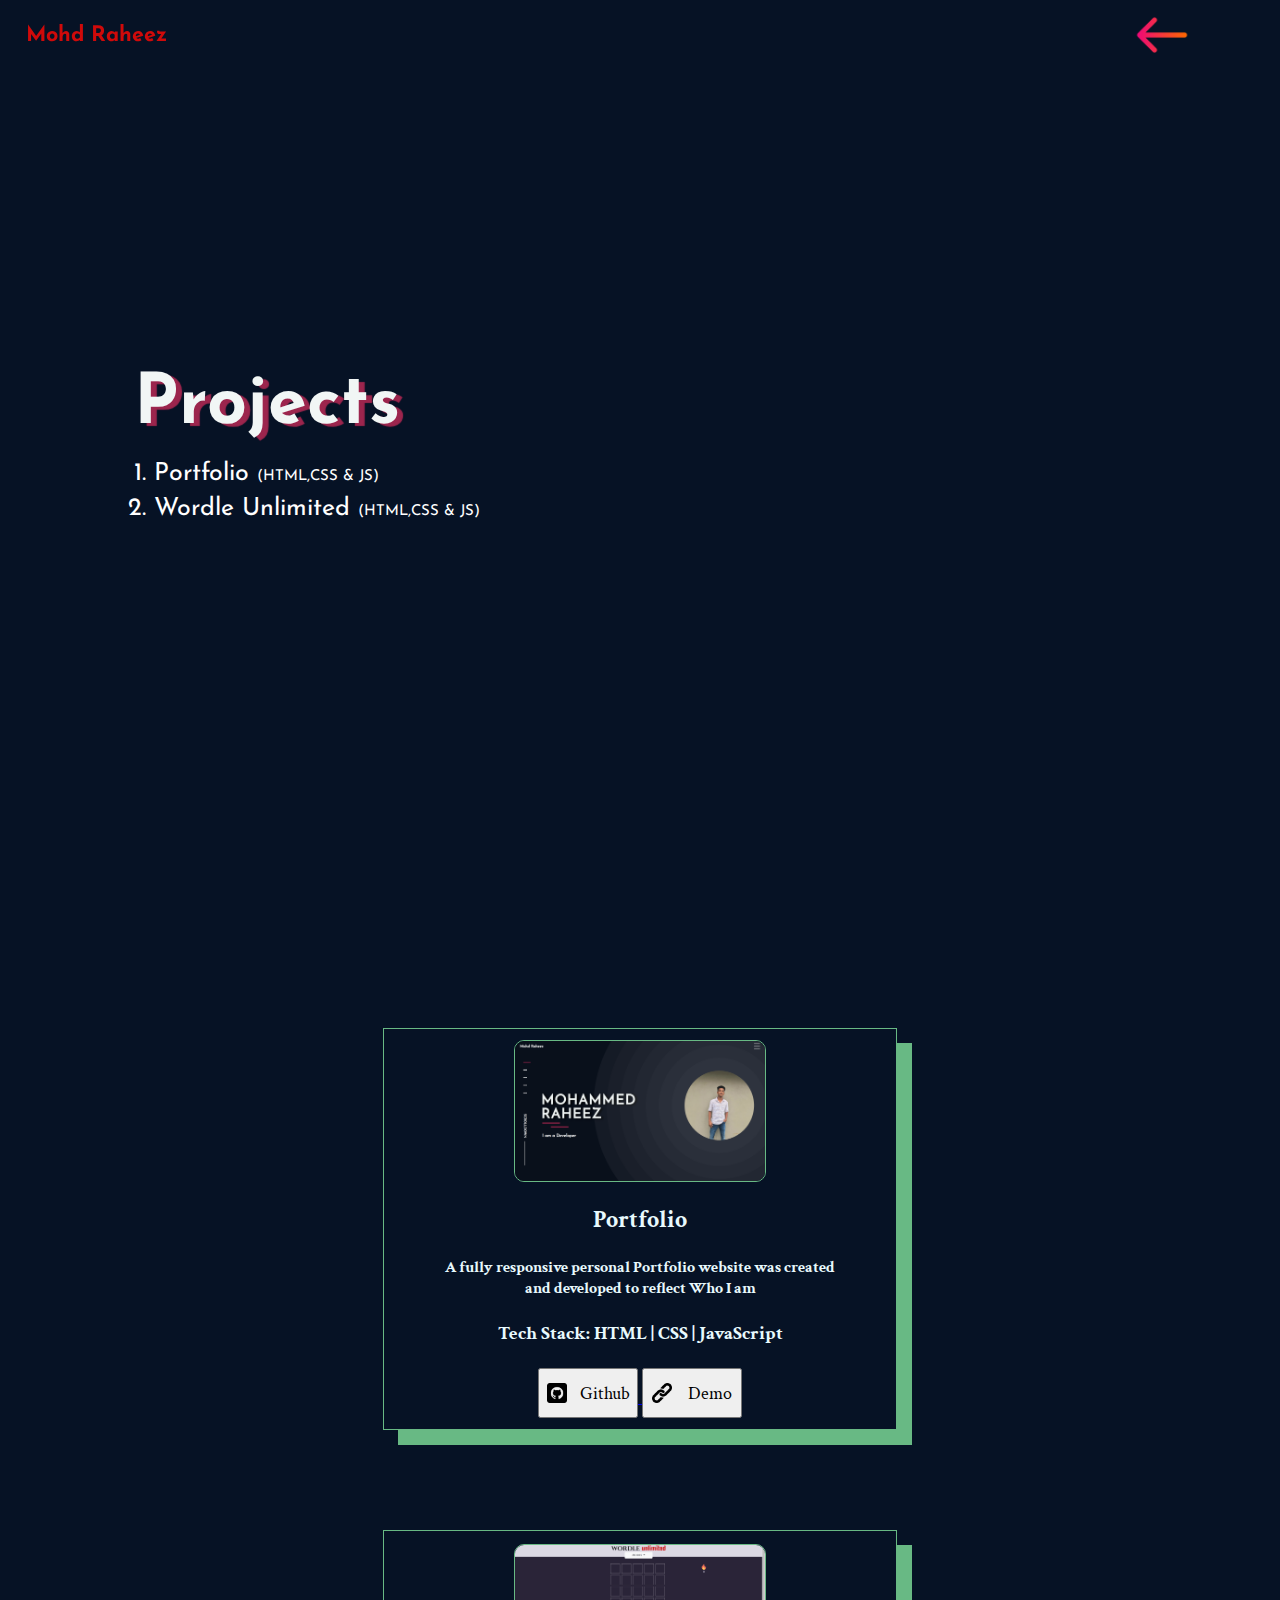
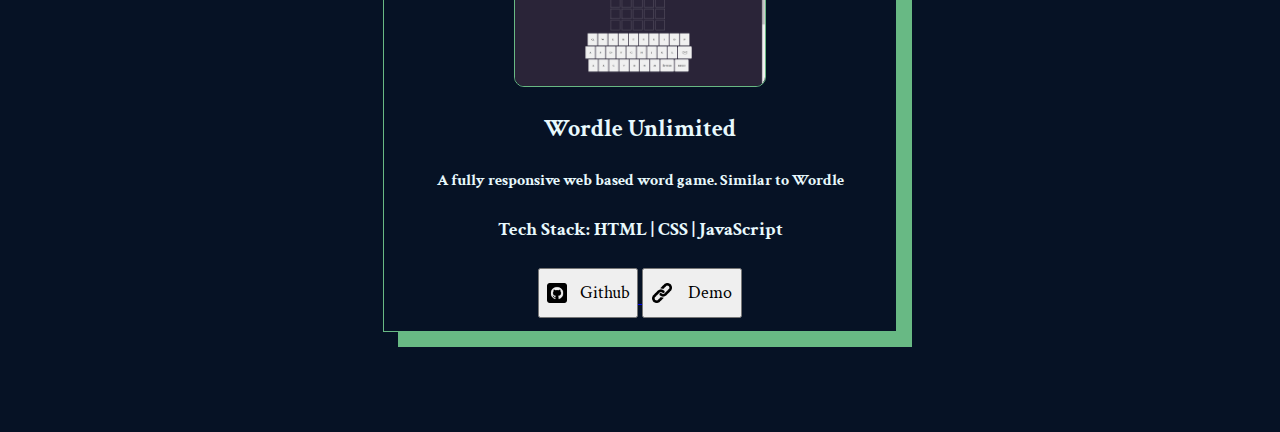
==== commit 8a285c14: "Add files via upload" ====
--- a/project.html
+++ b/project.html
@@ -10,7 +10,6 @@
     
 </head>
 <body>
-    
     <div class="main">
         <div class="nav">
             <div class="navtitle">
@@ -31,46 +30,47 @@
     </div>
 
     <div class="projectslist">
+        <div class="project">
+            <img src="public/pro1.png" alt="" class="proimg">
+            <h2>Portfolio</h2>
+            <h4>A fully responsive personal Portfolio website was created and developed to reflect Who I am</h4>
+            <h3>Tech Stack: HTML | CSS | JavaScript</h3>
+            <div class="projectbtn">
 
-        <div class="project1">
-            <h1 class="projecthead">MY PROTFOLIO</h1>
-            <p>A Fully responsive personal Portfolio website was 
-                created and developed to reflect who I am
-            </p>
-            <h2>Tech Stack: HTML5 | CSS3 | JavaScript </h2>
-            <div class="projectitems">
-                <div class="item1">
-                    <img src="public/github.png" alt="js.png" class="itemimg">
-                    <h3>Github</h3>
-                </div>
                 
-                <div class="item2">
-                    <img src="public/link.png" alt="link.png" class="itemimg">
-                    <h3>Website</h3>
-                </div>
+                <a href="https://github.com/mohdraheez/Protfolio" target="_blank">
+                    <button><div><img src="public/github.png" alt="Github"> Github</div></button>
+                </a>
+
+                <a href="https://mohdraheez.live" target="_blank">
+                    <button><div><img src="public/link.png" alt=""> Demo</div></button>
+                </a>
+
+                
             </div>
         </div>
+        <div class="project">
+            <img src="public/pro2.png" alt="" class="proimg">
+            <h2>Wordle Unlimited</h2>
+            <h4>A fully responsive web based word game. Similar to Wordle</h4>
+            <h3>Tech Stack: HTML | CSS | JavaScript</h3>
+            <div class="projectbtn">
 
-            <div class="project2">
-                <h1 class="projecthead">MY PROTFOLIO</h1>
-                <p>A Fully responsive personal Portfolio website was 
-                    created and developed to reflect who I am
-                </p>
-                 <h2>Tech Stack: HTML5 | CSS3 | JavaScript </h2>
-                 
-                <div class="projectitems">
-                    <div class="item1">
-                        <img src="public/github.png" alt="js.png" class="itemimg">
-                        <h3>Github</h3>
-                    </div>
-                    
-                    <div class="item2">
-                        <img src="public/link.png" alt="link.png" class="itemimg">
-                        <h3>Website</h3>
-                    </div>
-                </div>
+                
+                <a href="https://github.com/mohdraheez/wordleunlimited" target="_blank">
+                    <button><div><img src="public/github.png" alt="Github"> Github</div></button>
+                </a>
+
+                <a href="https://www.wordleunlimited.tech/" target="_blank">
+                    <button><div><img src="public/link.png" alt=""> Demo</div></button>
+                </a>
+
+                
             </div>
-            
+        </div>
+        <!-- <div class="project">
+
+        </div> -->
     </div>
 
     <script>
--- a/styles.css
+++ b/styles.css
@@ -8,7 +8,8 @@
 }
 
 body {
-    background-color: #1B2430;
+    /* background-color: #1B2430; */
+    background-color: #09101b;
     font-family: 'Josefin Sans', sans-serif;
     color: white;
     overflow: hidden;
@@ -151,7 +152,8 @@
     justify-content: center;
     align-items: center;
     bottom: 0;
-    background-color: #1B2430;
+    /* background-color: #1B2430; */
+    background-color: #09101b;
 }
 
 .nav {
@@ -239,7 +241,7 @@
     border-radius: 650px;
     background-color: white;
     position: fixed;
-    opacity: 0.05;
+    opacity: 0.02;
 }
 
 .c {
@@ -248,7 +250,7 @@
     border-radius: 575px;
     background-color: white;
     position: fixed;
-    opacity: 0.05;
+    opacity: 0.02;
 }
 
 
@@ -258,7 +260,7 @@
     border-radius: 500px;
     background-color: white;
     position: fixed;
-    opacity: 0.05;
+    opacity: 0.02;
 }
 
 
@@ -268,7 +270,7 @@
     height: 850px;
     border-radius: 425px;
     position: fixed;
-    opacity: 0.05;
+    opacity: 0.02;
 }
 
 .f {
@@ -277,7 +279,7 @@
     height: 700px;
     border-radius: 350px;
     position: fixed;
-    opacity: 0.05;
+    opacity: 0.02;
 }
 
 .g {
@@ -286,7 +288,7 @@
     height: 550px;
     border-radius: 275px;
     position: fixed;
-    opacity: 0.05;
+    opacity: 0.02;
 }
 
 .h {
@@ -295,7 +297,7 @@
     border-radius: 200px;
     background-color: white;
     position: relative;
-    opacity: 0.05;
+    opacity: 0.02;
 }
 
 .i {
--- a/project.css
+++ b/project.css
@@ -1,19 +1,18 @@
-@import url('https://fonts.googleapis.com/css2?family=Saira+Stencil+One&display=swap');
+
+@import url('https://fonts.googleapis.com/css2?family=Crimson+Text&display=swap');
 body{
-    background-color: white;
+    background-color: #061225;
     overflow:inherit;
     height:200vh;
 }
 
 .nav{
-    position:absolute;
-    z-index: 1;
+    z-index: 999;
 }
 
-
-
 .main{
-    background-color: #061225;
+    
+    background-color:transparent;
     width:100%;
     height:100vh;
 }
@@ -40,105 +39,88 @@
 }
 
 .projectslist{
+    margin-top: 10%;
     display: flex;
-    width:100%;
-    height: 150%;
     flex-direction: column;
-    position: absolute;
-    top:100%;
+    justify-content: space-between;
+    align-items: center;
+    color:#E8F9FD;
+}
+
+.project{
+    display: flex;
+    flex-direction:column;
+    border:1px solid #68B984;
+    box-shadow: 15px 15px 0px #68B984;
+    width: 40%;
+    height: 400px;
+    margin-bottom: 100px;
+    align-items: center;
+    justify-content: space-around;
+    font-family: 'Crimson Text', serif;
+}
+
+.project>h4{
+    width: 80%;
+    text-align: center;
+}
+.projectbtn>a>button{
+    width: 100px;
+    height: 50px;
+    font-size: 18px;
+    font-family: 'Crimson Text', serif;
+}
+
+.projectbtn>a>button:hover{
+    background-color: #68B984;
+}
+
+.projectbtn>a>button>div{
+    display: flex;
+    justify-content: space-around;
     align-items: center;
 }
 
-.project1,.project2{
-    width:500px;
-    height: 400px;
-    background-color: #061225;
-    display: flex;
-    align-items: center;
-    flex-direction: column;
-    margin-top: 100px;
+.projectbtn>a>button>div>img{
+    width: 20px;
 }
 
-p{
-    text-align: justify;
-    padding:40px;
-    padding-top:10px;
-    padding-bottom: 10px;
-    font-size: 15px;
-}
-
-.projecthead{
-    font-family: 'Saira Stencil One', cursive;
-    padding-top: 20px;
-    font-size:35px;
-}
-
-.projectitems{
-    display: flex;
-    position: relative;
-    top: 20%;
-    justify-content: space-around;
-}
-
-.item1,.item2{
-    display: flex;
-    background-color: white;
-    width: 200px;
-    margin-right: 10px;
-    height: 80px;
-    justify-content: center;
-    align-items: center;
-    flex-direction: row;
-}
-
-.item1>h3,.item2>h3{
-    font-size: 25px;
-    position: relative;
-    top:10%;
-    color:black
-}
-
-.item2{
-    margin-right: 0;
-}
-
-.itemimg{
-    width: 40px;
-    height: 40px;
+.proimg{
+    width:250px;
+    border : 1px solid #68B984;
+    border-radius: 10px;
 }
 
 @media screen and (max-width:768px) {
-    .project1,.project2{
-        width:300px;
-        height: 300px;
-    }
-
-    .item1,.item2{
-        width: 100px;
-        margin-right: 10px;
-        height: 50px;
-    }
-
-    .itemimg{
-        width: 20px;
-        height: 20px;
-    }
-
-    h2{
-        font-size: 15px;
-    }
-
-    .item1>h3,.item2>h3{
-        font-size: 15px;
-    }
-
-    .projecthead{
-        font-size:25px;
-    }
-
+    
     .open{
         right: 10px;
         bottom:-20px;
     }
+
+    .project{
+        box-shadow: 10px 10px 0px #68B984;
+        width: 80%;
+    }
     
+}
+
+@media screen and (max-width:281px) {
+    
+    .proimg{
+        width:200px;
+        border : 1px solid #68B984;
+        border-radius: 10px;
+    }
+
+    .project>h3{
+        font-size: 15px;
+    }
+
+    .projectbtn>a>button{
+        width: 80px;
+        height: 40px;
+        font-size: 18px;
+        font-family: 'Crimson Text', serif;
+    }
 }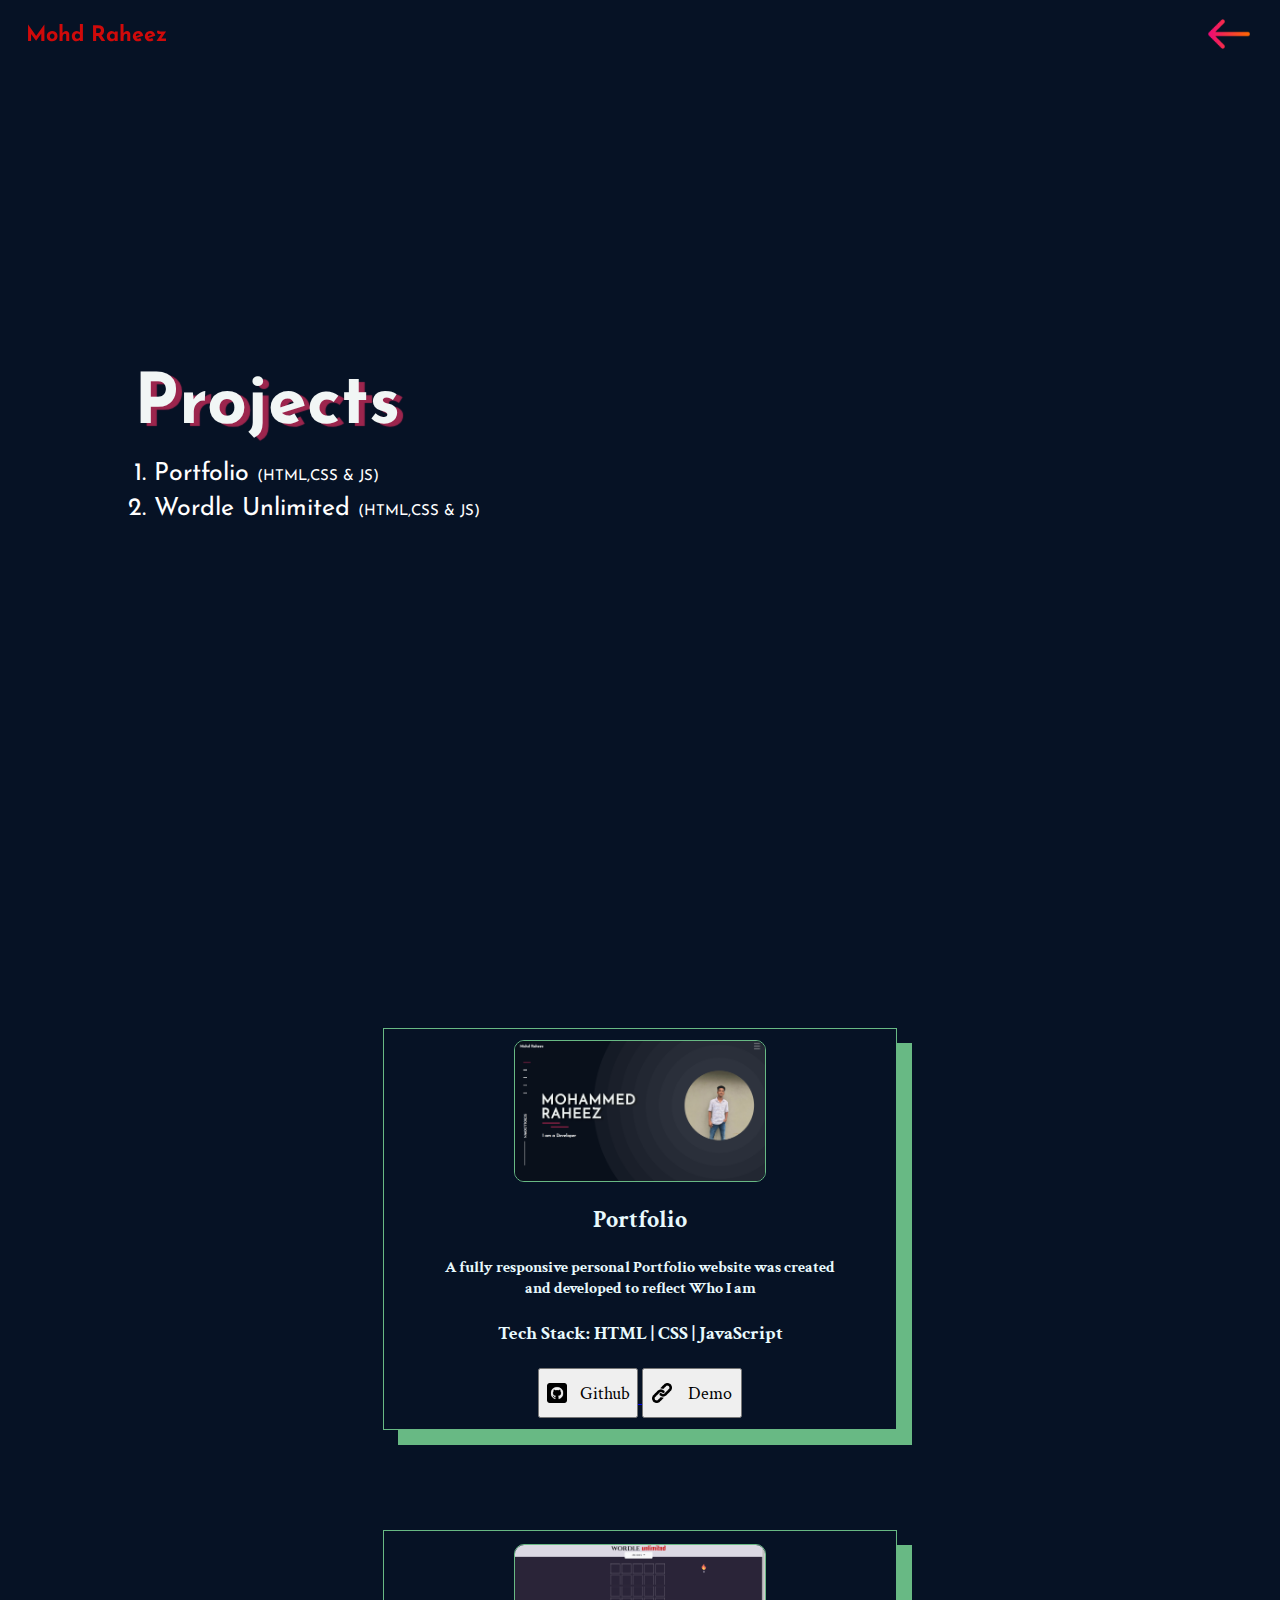
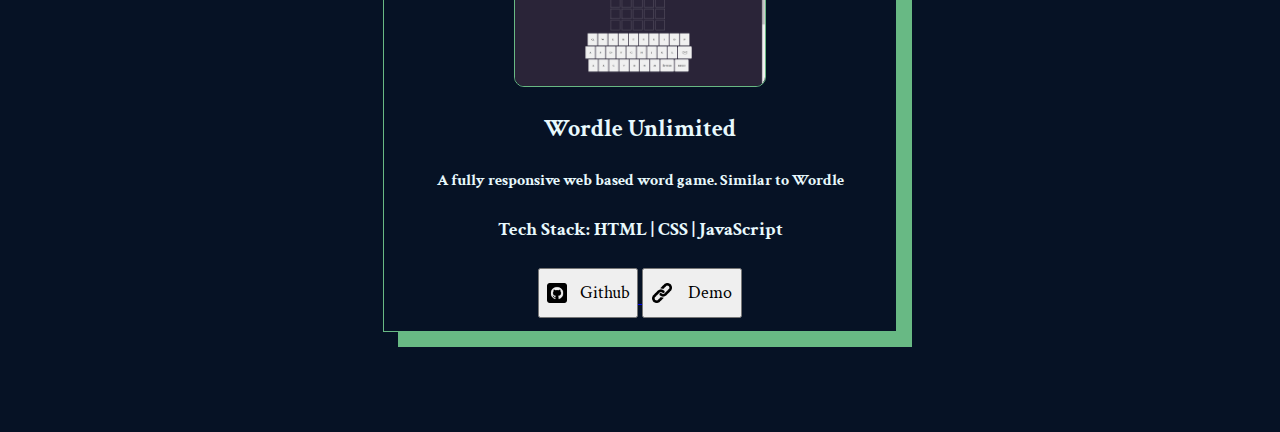
==== commit 16b756bc: "Add files via upload" ====
--- a/project.html
+++ b/project.html
@@ -6,7 +6,8 @@
     <meta name="viewport" content="width=device-width, initial-scale=1.0">
     <link rel="stylesheet" href="styles.css">
     <link rel="stylesheet" href="project.css">
-    <title>mohd raheez</title>
+    <link rel="shortcut icon" href="public/r.png" type="image/x-icon">
+    <title>raheez</title>
     
 </head>
 <body>
@@ -15,9 +16,7 @@
             <div class="navtitle">
                 <h2>Mohd Raheez</h2>
             </div>
-            <div class="navelem">
-                <button class="open"><img class="pbtnimg" src="public/back.png" alt="back" style="width:60px"></button>
-            </div>
+                <button class="open"><img class="pbtnimg" src="public/back.png" alt="back" style="width:50px"></button>
         </div>
     </div>
 
--- a/styles.css
+++ b/styles.css
@@ -16,26 +16,6 @@
     height: 600vh;
 }
 
-.preloader{
-    width: 100vw;
-    height:100vh;
-    background-color: #061225;
-    z-index:1;
-    position: fixed;
-    animation :preslidup 1.15s linear;
-}
-
-@keyframes preslidup {
-    0%{
-        bottom:0;
-    }
-    50%{
-        bottom:0;
-    }
-    100%{
-        bottom:250%;
-    }
-}
 
 .nav {
     display: flex;
@@ -44,16 +24,84 @@
     justify-content: space-between;
     align-items: center;
     position: fixed;
-}
+    z-index:1;
+}
+
+.preloader{
+    width: 100vw;
+    height:100vh;
+    background-color: #03070d;
+    z-index:1;
+    position: fixed;
+    animation :preslidup 1.15s linear;
+}
+
+@keyframes preslidup {
+    0%{
+        bottom:0;
+    }
+    50%{
+        bottom:0;
+    }
+    100%{
+        bottom:250%;
+    }
+}
+
+
 
 .navelem {
-    width: 40%;
-    display: flex;
-    justify-content: space-around;
-    align-items: center;
+    position: fixed;
+    z-index: 1;
+    right: 0px;
+    top:0px;
+    width: 20%;
+    height: 100vh;
+    float: top;
+    color:#372948;
+    text-align: left;
+    background-color: #EEEEEE;
+    visibility: hidden;
+}
+
+.navelemin{
+    animation: navelemin .3s linear;
+}
+
+.navelemout{
+    animation: navelemout .3s linear;
+}
+
+
+
+@keyframes navelemout {
+    0%{
+        right: 0;
+    }
+    100%{
+        right: -30%;
+    }
+}
+
+@keyframes navelemin {
+    0%{
+        right:-30%;
+    }
+    100%{
+        right: 0;
+    }
+}
+
+.navelemopen{
+    float:right;
     margin-right: 5%;
-    font-size: 80%;
-    z-index: 1;
+    margin-top: 5%;
+    background-color: transparent;
+    border:transparent;
+}
+
+.navelemopen>img{
+    width: 35px;
 }
 
 @keyframes fadeInOut {
@@ -68,62 +116,20 @@
         opacity: 1;
     }
 }
-
-.b1,
-.b2,
-.b3,
-.b4,
-.b5 {
-    visibility: hidden;
-}
-
-.btn {
-    font-family: 'Chivo Mono', monospace;
-    height: 40px;
-    width: 80px;
-    background-color: white;
-    color: #1B2430;
-    border-top-left-radius: 0 ;
-    border-bottom-right-radius: 0; 
-    border:1px solid #1B2430;
+.collapsenav{
+    list-style-type: none;
     position: relative;
-    animation: menuin 1s;
-    z-index: 0;
-    visibility: visible;
-}
-
-.btnout {
-    animation: menuout 1s;
-}
-
-@keyframes menuin {
-    0% {
-        opacity: 0;
-        left: 550px;
-    }
-
-    100% {
-        opacity: 1;
-        left: 0px;
-    }
-}
-
-@keyframes menuout {
-    0% {
-        opacity: 1;
-    }
-
-    100% {
-        opacity: 0;
-    }
-}
-
-.btn:hover {
+    top:10%;
+}
+
+.collapsenav>li{
+    font-size:150%;
+    padding: 10%;
+}
+
+.collapsenav>li:hover{
     background-color: #68B984;
-    box-shadow: 3px 3px 1px white;
-}
-
-
+}
 
 .navtitle {
     font-size: 90%;
@@ -368,6 +374,10 @@
     top: 100%;
 }
 
+.about{
+    z-index: 0;
+}
+
 .aboutmaincontent {
     z-index: 1;
 }
@@ -412,6 +422,20 @@
     position: relative;
     top: 5px;
     left: 1%;
+}
+
+.resume{
+    width: 100px;
+    height: 40px;
+    font-size: 20px;
+    font-family: 'Crimson Text', serif;
+    box-shadow: 2px 2px 1px #68B984;
+}
+
+.resume:hover{
+    background-color: #68B984;
+    box-shadow: 0 0 0;
+    border: 1px solid white;
 }
 
 .headinghr2,
@@ -808,6 +832,7 @@
         width: 300px;
         height: 300px;
         border-radius: 150px;
+        z-index: 0;
     }
 
     .about-img {
@@ -834,7 +859,7 @@
         margin-right: 5%;
     }
 
-    .open>img {
+    .open>img ,.navelemopen>img{
         width: 25px;
     }
 
@@ -1057,34 +1082,29 @@
     }
 
     .navelem {
-        width: 30%;
-        position: absolute;
-        align-items: center;
-        flex-direction: column;
-        right: 0%;
-        top:65%;
-        margin-right: 0%;
-        font-size: 80%;
-    }
-
-    .btn{
-        border-top-left-radius: 0 ;
-        border-bottom-right-radius: 0; 
-        border:1px solid #1B2430;
-        animation: menuin .5s;
-    }
-
-    @keyframes menuout {
-        0% {
-            opacity: 1;
-            left: 0;
+        width: 80%;
+        height: 100vh;
+    }
+
+
+    @keyframes navelemout {
+        0%{
+            right: 0;
         }
+        100%{
+            right: -90%;
+        }
+    }
     
-        100% {
-            opacity: 0;
-            left: 550px;
+    @keyframes navelemin {
+        0%{
+            right:-90%;
         }
-    }
+        100%{
+            right: 0;
+        }
+    }
+
 
 
 }
@@ -1114,50 +1134,3 @@
         font-size: 0.8rem;
     }
 }
-
-
-@media screen and (max-width:768px) {
-    .about-img {
-        width: 370px;
-        right: 10%;
-        opacity: 1;
-    }
-}
-
-@media screen and (max-width:541px) {
-    .about-img {
-        width: 300px;
-        right: 60%;
-        opacity: 1;
-    }
-}
-
-@media screen and (max-width:415px) {
-    .about-img {
-        width: 290px;
-        right: 95%;
-    }
-}
-
-@media screen and (max-width:376px) {
-    .about-img {
-        width: 280px;
-        right: 100%;
-    }
-}
-
-
-@media screen and (max-width:361px) {
-    .about-img {
-        width: 275px;
-        right: 105%;
-    }
-}
-
-
-@media screen and (max-width:281px) {
-    .about-img {
-        width: 220px;
-        right: 105%;
-    }
-}--- a/project.css
+++ b/project.css
@@ -6,25 +6,11 @@
     height:200vh;
 }
 
-.nav{
-    z-index: 999;
-}
-
 .main{
     
     background-color:transparent;
     width:100%;
     height:100vh;
-}
-
-.pbtnimg{
-    display: block;
-    height: 60px;
-}
-
-.open{
-    z-index: 1;
-    position: absolute;
 }
 
 .navelem{
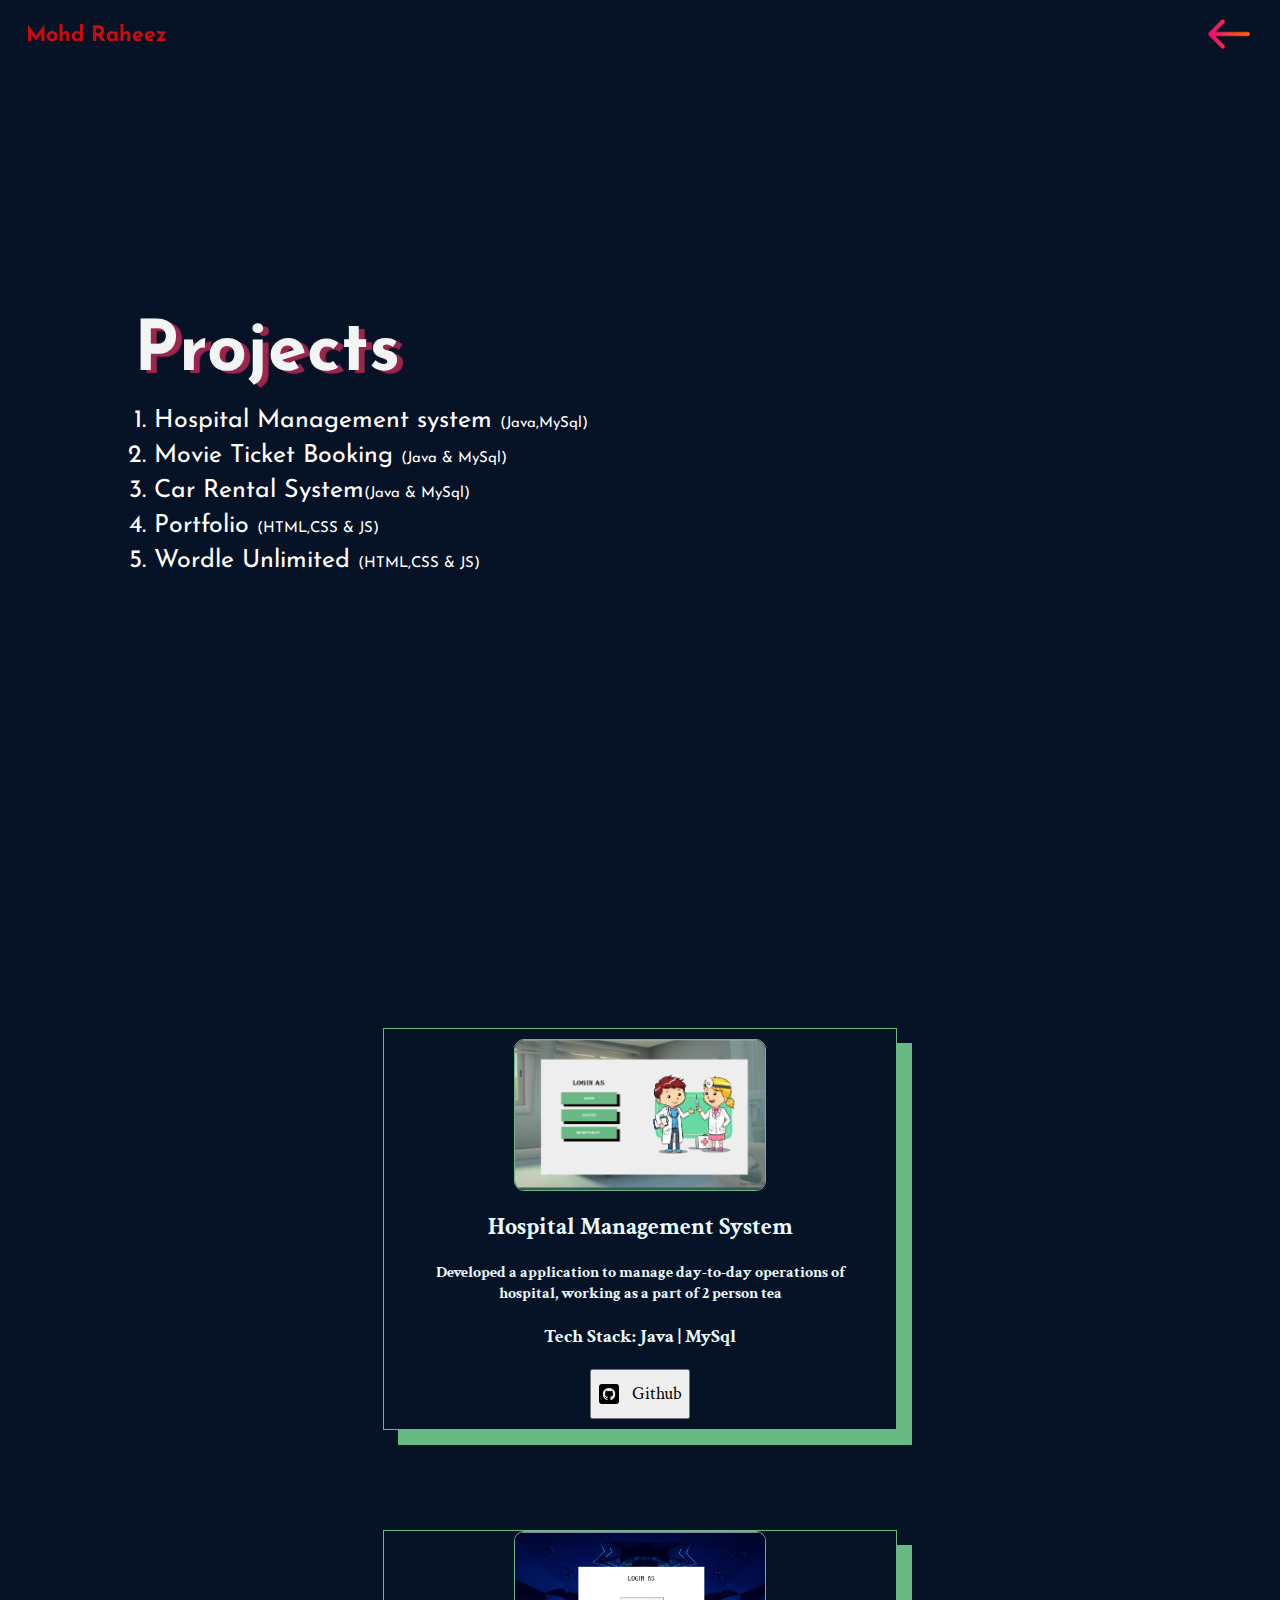
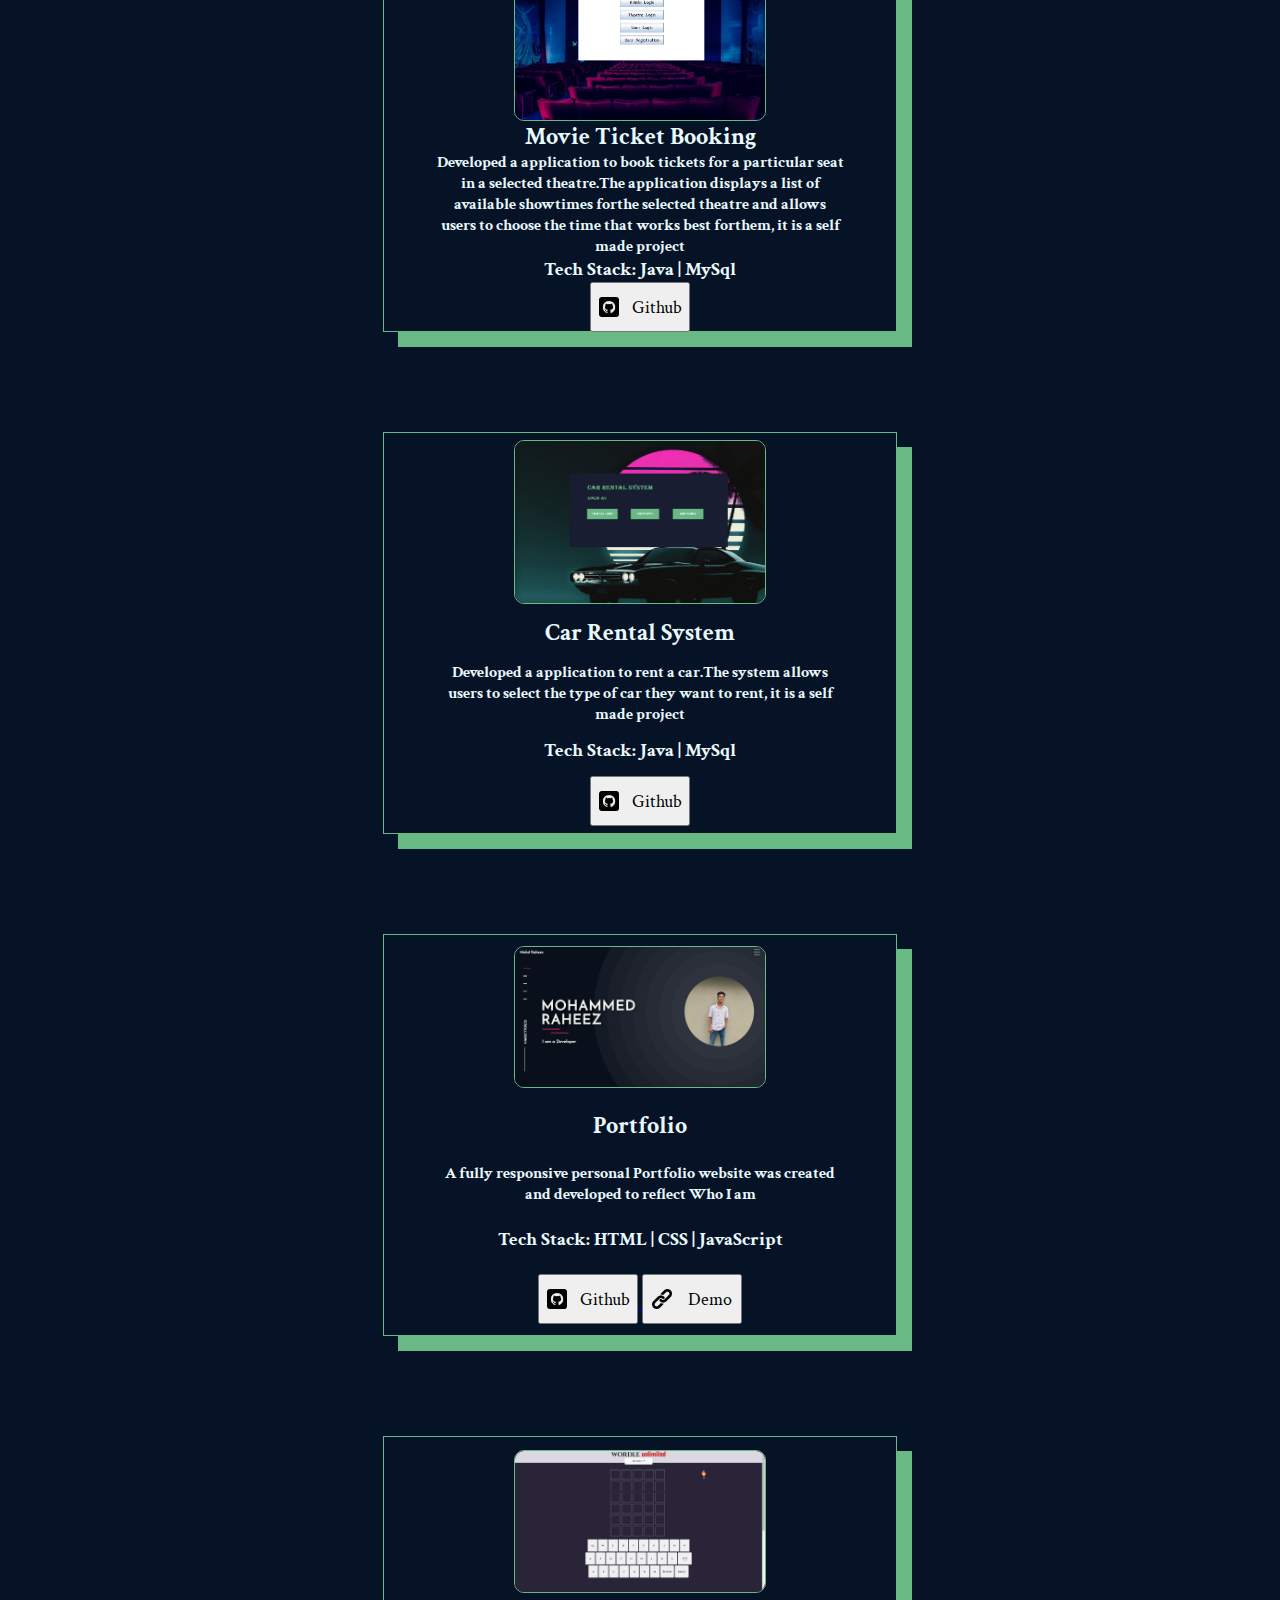
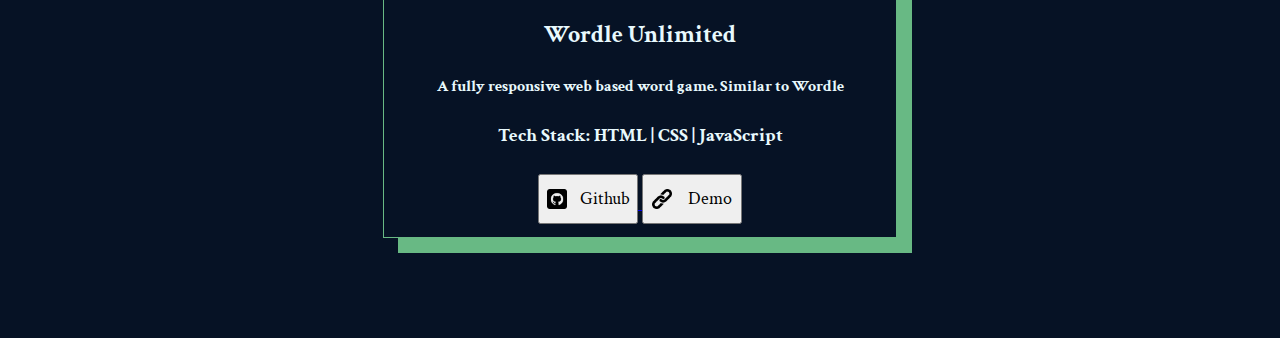
==== commit 40df24d5: ""updated changes"" ====
--- a/project.html
+++ b/project.html
@@ -23,12 +23,65 @@
     <div class="projects" id="projects">
         <h1 class="projectheading">Projects</h1>
         <ol class="projectlist">
+            <li>Hospital Management system <span>(Java,MySql)</span></li>
+            <li>Movie Ticket Booking <span>(Java & MySql)</span></li>
+            <li>Car Rental System<span>(Java & MySql)</span></li>
             <li>Portfolio <span>(HTML,CSS & JS)</span></li>
             <li>Wordle Unlimited <span>(HTML,CSS & JS)</span></li>
         </ol>
     </div>
 
     <div class="projectslist">
+        <div class="project">
+            <img src="public/hospital.png" alt="" class="proimg">
+            <h2>Hospital Management System</h2>
+            <h4>Developed a application to manage day-to-day operations of hospital, working as a
+                part of 2 person tea</h4>
+            <h3>Tech Stack: Java | MySql</h3>
+            <div class="projectbtn">
+
+                
+                <a href="https://github.com/mohdraheez/Hospital-management-system" target="_blank">
+                    <button><div><img src="public/github.png" alt="Github"> Github</div></button>
+                </a>
+
+
+                
+            </div>
+        </div>
+        <div class="project">
+            <img src="public/movie.png" alt="" class="proimg">
+            <h2>Movie Ticket Booking</h2>
+            <h4>Developed a application to book tickets for a particular seat in a selected theatre.The
+                application displays a list of available showtimes forthe selected theatre and allows
+                users to choose the time that works best forthem, it is a self made project</h4>
+            <h3>Tech Stack: Java | MySql</h3>
+            <div class="projectbtn">
+
+                
+                <a href="https://github.com/mohdraheez/Movie-ticket-booking-" target="_blank">
+                    <button><div><img src="public/github.png" alt="Github"> Github</div></button>
+                </a>
+
+                
+            </div>
+        </div>
+        <div class="project">
+            <img src="public/car.png" alt="" class="proimg">
+            <h2>Car Rental System</h2>
+            <h4>Developed a application to rent a car.The system allows users to select the type of car
+                they want to rent, it is a self made project</h4>
+            <h3>Tech Stack: Java | MySql </h3>
+            <div class="projectbtn">
+
+                
+                <a href="https://github.com/mohdraheez/Car-rental-system" target="_blank">
+                    <button><div><img src="public/github.png" alt="Github"> Github</div></button>
+                </a>
+
+                
+            </div>
+        </div>
         <div class="project">
             <img src="public/pro1.png" alt="" class="proimg">
             <h2>Portfolio</h2>
--- a/styles.css
+++ b/styles.css
@@ -13,7 +13,7 @@
     font-family: 'Josefin Sans', sans-serif;
     color: white;
     overflow: hidden;
-    height: 600vh;
+    height: 600rem;
 }
 
 
@@ -56,7 +56,7 @@
     right: 0px;
     top:0px;
     width: 20%;
-    height: 100vh;
+    height: 100%;
     float: top;
     color:#372948;
     text-align: left;
@@ -371,7 +371,7 @@
 
 .about,
 .aboutdiv {
-    top: 100%;
+    top: 100rem;
 }
 
 .about{
@@ -384,17 +384,17 @@
 
 .skills,
 .skillsdiv {
-    top: 200%;
+    top: 200rem;
 }
 
 .projects,
 .projectdiv {
-    top: 300%;
+    top: 300rem;
 }
 
 .contact,
 .contactdiv {
-    top: 400%;
+    top: 400rem;
     z-index: 0;
 }
 
@@ -425,7 +425,7 @@
 }
 
 .resume{
-    width: 100px;
+    width: 150px;
     height: 40px;
     font-size: 20px;
     font-family: 'Crimson Text', serif;
